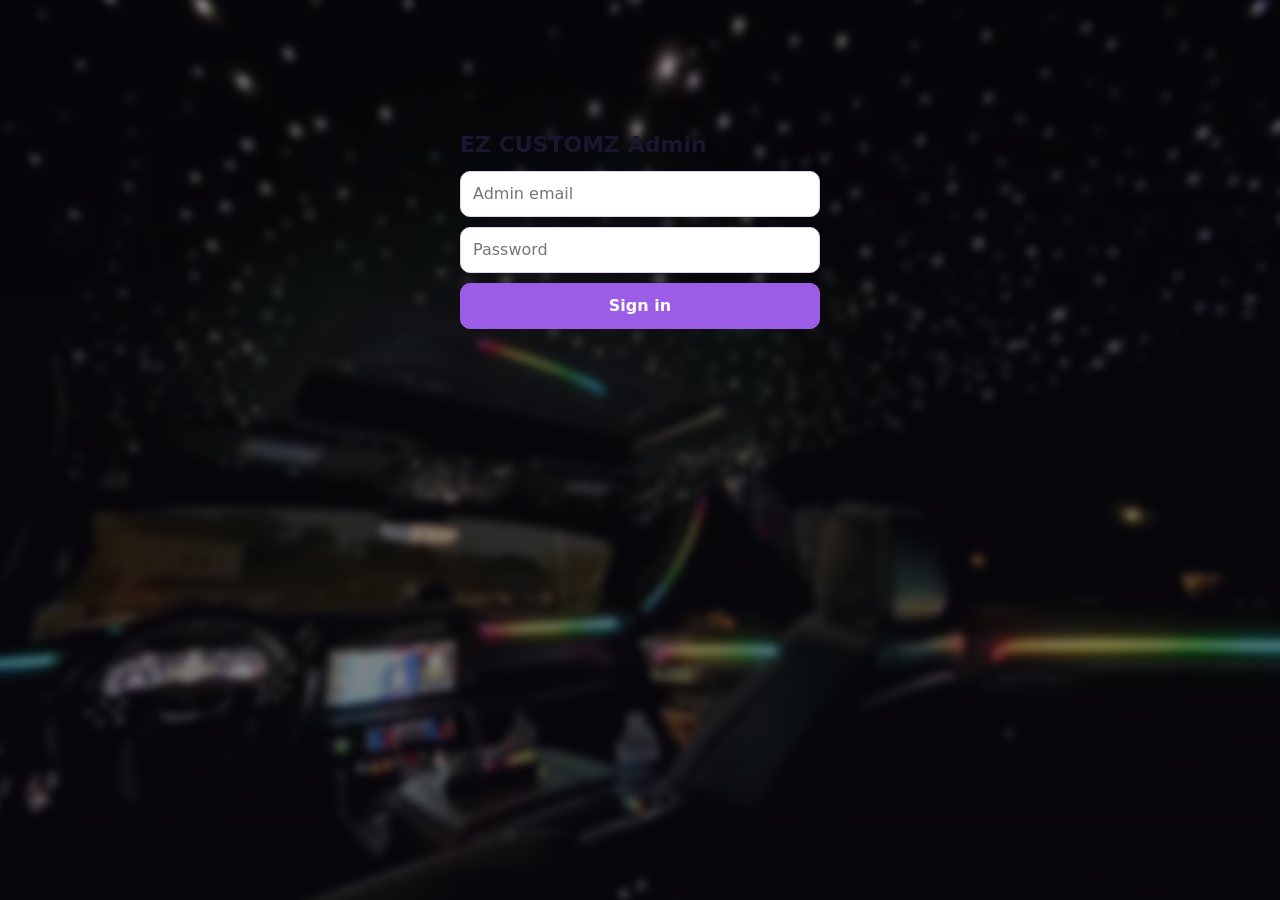
==== admin.html @ 72b99a23 "Admin Gallery: spot is First / Numeric order (stars, then vehicle A-Z) / Last Co-Authored-By: Claude" ====
<!doctype html>
<html lang="en">
<head>
<meta charset="utf-8">
<meta name="viewport" content="width=device-width,initial-scale=1">
<meta name="robots" content="noindex,nofollow">
<title>EZ CUSTOMZ Admin</title>
<link rel="icon" href="/favicon.ico" sizes="any">
<link rel="apple-touch-icon" href="/assets/icon-180.png">
<style>
:root{--bg:#0d0a14;--card:#171224;--line:#2d2540;--ink:#f1ecfa;--mute:#a79cc0;--vio:#9b5de5;--ok:#2e9e5b;--err:#ff8a8a}
@media(prefers-color-scheme:light){:root{--bg:#f6f3fb;--card:#fff;--line:#ddd3ee;--ink:#1c1530;--mute:#675c80;--err:#c62828}}
*{box-sizing:border-box}[hidden]{display:none!important}body::before{content:"";position:fixed;inset:-30px;z-index:-1;background:linear-gradient(rgba(13,10,20,.35),rgba(13,10,20,.55)),url(images/admin-bg.webp) center/cover;filter:blur(4px)}
body{margin:0;background:var(--bg);color:var(--ink);font:16px/1.5 system-ui,-apple-system,Segoe UI,Roboto,sans-serif}
main{max-width:860px;margin:0 auto;padding:20px 16px 60px}
h1{font-size:22px;margin:0}header{display:flex;align-items:center;justify-content:space-between;gap:12px;flex-wrap:wrap;margin-bottom:18px}
input,select,button{font:inherit;border-radius:10px;border:1px solid var(--line);background:var(--card);color:var(--ink);padding:10px 12px}
button{cursor:pointer;font-weight:600}button:disabled{opacity:.5;cursor:wait}
.login{max-width:360px;margin:12vh auto;display:grid;gap:10px}.login input{width:100%}
.primary{background:var(--vio);border-color:var(--vio);color:#fff}
.card{background:var(--card);border:1px solid var(--line);border-radius:14px;padding:16px;margin:0 0 14px}
.top{display:flex;justify-content:space-between;gap:10px;flex-wrap:wrap}
.when{font-weight:700;font-size:18px}.tag{font-size:12px;font-weight:700;text-transform:uppercase;letter-spacing:.05em;padding:3px 9px;border-radius:99px;border:1px solid var(--line);color:var(--mute)}
.tag.approved{color:var(--ok);border-color:var(--ok)}.tag.declined,.tag.cancelled{color:var(--err);border-color:var(--err)}
dl{display:grid;grid-template-columns:90px 1fr;gap:4px 12px;margin:12px 0}dt{color:var(--mute)}dd{margin:0;word-break:break-word}
pre{white-space:pre-wrap;background:var(--bg);border:1px solid var(--line);border-radius:10px;padding:12px;margin:0 0 12px;font:13px/1.5 ui-monospace,Menlo,monospace}
.acts{display:flex;gap:10px}.acts button{flex:1}.acc{background:var(--ok);border-color:var(--ok);color:#fff}.dec{color:var(--err);border-color:var(--err)}
.tabs{display:flex;gap:8px;flex-wrap:wrap;margin:0 0 14px}.tabs button{flex:1;min-width:120px}
.tabs button[aria-selected=true]{background:var(--vio);border-color:var(--vio);color:#fff}
.cnl{color:#e0a030;border-color:#e0a030}.note{color:var(--mute);font-size:14px;margin:0 0 12px}
.msg{color:var(--err);min-height:1.4em;margin:6px 0}.nt{display:grid;gap:4px;font-size:14px;color:var(--mute);margin:0 0 8px}.nt textarea{font:15px/1.4 inherit;font-family:inherit;margin:0;background:var(--card)}form:has(input[name=m]:not(:checked)) .nt{display:none}.msg.ok{color:var(--ok);font-weight:600}.chk{display:flex;gap:8px;align-items:center;margin:4px 0 8px;font-size:14px;color:var(--mute)}.box .chk input{width:auto}.empty{color:var(--mute);text-align:center;padding:40px 0}
.ch{display:flex;justify-content:space-between;align-items:center;margin-bottom:10px}.ch button{width:44px;padding:8px 0}
.og{display:grid;grid-template-columns:repeat(7,1fr);gap:4px}.og span{text-align:center;font-size:12px;color:var(--mute)}
.od{aspect-ratio:1;padding:0;position:relative;font-weight:600}.od:disabled{opacity:.3;cursor:default}
.od.off{background:var(--line);color:var(--mute);text-decoration:line-through}
.od.bk::after{content:'';position:absolute;bottom:5px;left:50%;width:6px;height:6px;margin-left:-3px;border-radius:50%;background:var(--ok)}
.rr{display:flex;gap:10px;flex-wrap:wrap;margin:10px 0}.rr label{flex:1;min-width:140px;display:grid;gap:4px;color:var(--mute);font-size:14px}
.full{width:100%;margin:0 0 10px}h2{font-size:18px;margin:22px 0 10px}
.tabs.sub button{min-width:90px;font-size:14px;padding:8px 10px}.tabs.sub button[aria-selected=true]{background:transparent;color:var(--vio);border-color:var(--vio)}
.stars{color:#ff9a2e;font-size:20px;letter-spacing:2px}.stars i{font-style:normal;color:var(--line)}
.rvc{white-space:pre-wrap;word-break:break-word;margin:10px 0 12px}
.orow{display:flex;gap:10px;flex-wrap:wrap;align-items:center}.orow .when{flex:1 1 100%;font-size:16px}.orow input{flex:1;min-width:160px}
.tag.awaiting{color:#e0a030;border-color:#e0a030}.tag.paid{color:var(--ok);border-color:var(--ok)}.tag.conflict,.tag.expired{color:var(--err);border-color:var(--err)}
.box{border:1px solid var(--line);border-radius:12px;padding:12px 14px;margin:0 0 12px}.box>b{display:block;margin-bottom:4px}
.box .rr label{min-width:120px}.box input,.box select{width:100%}.box button{margin-top:4px}
.money{display:grid;grid-template-columns:repeat(auto-fit,minmax(130px,1fr));gap:8px;margin:0 0 12px}.money div{background:var(--bg);border:1px solid var(--line);border-radius:10px;padding:8px 10px}
.money span{display:block;font-size:12px;color:var(--mute);text-transform:uppercase;letter-spacing:.04em}.money b{font-size:18px}
.lnk{display:flex;gap:8px;flex-wrap:wrap;margin:8px 0 0}.lnk input{flex:1 1 100%;font-size:13px}.lnk button,.lnk a{flex:1;min-width:90px;text-align:center}
.lnk a{font:inherit;font-weight:600;border-radius:10px;border:1px solid var(--line);background:var(--card);color:var(--ink);padding:10px 12px;text-decoration:none}
.alert{border:1px solid var(--err);color:var(--err);border-radius:10px;padding:10px 12px;margin:0 0 12px;font-weight:600}
.od.hl::after{content:'';position:absolute;bottom:5px;left:50%;width:6px;height:6px;margin-left:-3px;border-radius:50%;background:#e0a030}
textarea{font:14px/1.5 ui-monospace,Menlo,monospace;width:100%;border-radius:10px;border:1px solid var(--line);background:var(--bg);color:var(--ink);padding:10px 12px;margin:4px 0 10px}
details summary{cursor:pointer;color:var(--vio);font-weight:600;margin:4px 0 8px}.stat{display:flex;gap:10px;flex-wrap:wrap;margin:0 0 14px}.stat .card{flex:1;min-width:150px;margin:0}
a.sx{color:var(--vio)}input[type=file]{width:100%;padding:8px}.fl{display:grid;gap:4px;color:var(--mute);font-size:14px;margin:6px 0}
.gpv{display:block;max-width:100%;max-height:260px;border-radius:10px;margin:8px 0}progress{width:100%;accent-color:var(--vio)}
.gi{display:grid;grid-template-columns:90px 1fr;gap:12px}.gi>img{width:90px;height:112px;object-fit:cover;border-radius:10px;background:var(--bg)}.gi .rr{margin:6px 0}.gi .rr label{min-width:120px}.gi input,.gi select{width:100%}
#gp .rr label,#gv .rr label{min-width:220px}.gi .acts{flex-wrap:wrap}.gi .acts button{min-width:64px;padding:8px 10px}.gi.off>img{opacity:.4}.mono{font:12px ui-monospace,Menlo,monospace;word-break:break-all}
</style>
</head>
<body>
<main>
  <form class="login" id="login">
    <h1>EZ CUSTOMZ Admin</h1>
    <input id="em" type="email" placeholder="Admin email" autocomplete="username" required>
    <input id="pw" type="password" placeholder="Password" autocomplete="current-password" required>
    <button class="primary">Sign in</button>
    <div class="msg" id="lm" role="alert"></div>
  </form>
  <section id="app" hidden>
    <header>
      <h1>Bookings</h1>
      <div><button id="rf">Refresh</button> <button id="out">Sign out</button></div>
    </header>
    <div class="tabs" role="tablist">
      <button role="tab" data-t="pending" aria-selected="true">New requests</button>
      <button role="tab" data-t="await" aria-selected="false">Awaiting deposit</button>
      <button role="tab" data-t="approved" aria-selected="false">Confirmed</button>
      <button role="tab" data-t="closed" aria-selected="false">Declined / cancelled</button>
      <button role="tab" data-t="off" aria-selected="false">Days off</button>
      <button role="tab" data-t="rev" aria-selected="false" id="rvt">Reviews</button>
      <button role="tab" data-t="pay" aria-selected="false">Payments</button>
      <button role="tab" data-t="terms" aria-selected="false">Terms</button>
      <button role="tab" data-t="gal" aria-selected="false">Gallery</button>
    </div>
    <div class="msg" id="am" role="alert"></div>
    <div id="list"></div>
    <div id="rev" hidden>
      <p class="note">New reviews wait here until you approve them. Only approved reviews show on the public reviews page.</p>
      <div class="tabs sub" id="rvs"><button data-s="pending" aria-selected="true">Waiting</button><button data-s="approved" aria-selected="false">Live on site</button><button data-s="rejected" aria-selected="false">Hidden</button></div>
      <div id="rvl"></div>
    </div>
    <div id="pay" hidden>
      <p class="note">Every time a customer ticks the agreement box and goes to checkout, a record is saved here with the exact terms they accepted. Records stay even if a booking is deleted or the terms change. Refunds are done in the Stripe Dashboard and show up here automatically.</p>
      <div class="stat" id="pst"></div>
      <div id="pl"></div>
    </div>
    <div id="terms" hidden>
      <p class="note">Customers must read these and tick the box before they can pay. Published versions can't be edited (customers' records point to them), so changes are saved as a new version, then published. Formatting: a line starting with <b>## </b> is a heading, <b>- </b> is a bullet, leave a blank line between paragraphs.</p>
      <div id="tl"></div>
    </div>
    <div id="gal" hidden>
      <p class="note">Upload photos and videos to the website, pick where they show, and take them down. Changes show on the site right away.</p>
      <form class="card" id="gp"><b>Upload a photo</b>
        <div class="gn"></div>
        <label class="fl">Photo<input type="file" name="f" accept="image/*" required></label>
        <img class="gpv" id="gpi" alt="" hidden>
        <div class="gw"></div>
        <button class="primary full">Upload photo</button><progress max="1" value="0" hidden></progress><p class="msg" role="status"></p>
      </form>
      <form class="card" id="gv"><b>Upload a video</b>
        <div class="gn"></div>
        <label class="fl">Video<input type="file" name="f" accept="video/*" required></label>
        <video class="gpv" id="gvv" controls playsinline muted preload="metadata" hidden></video>
        <label class="fl">Picture of the vehicle (shows on the gallery card until someone taps play)<input type="file" name="t" accept="image/*"></label>
        <button type="button" class="full" id="gfr" hidden>Or use the frame showing in the video above</button>
        <img class="gpv" id="gti" alt="" hidden>
        <div class="gw"></div>
        <p class="note">The video gets converted to MP4 so every phone can play it. That plays it through once (silently), so keep this screen open until it says it's done.</p>
        <button class="primary full">Upload video</button><progress max="1" value="0" hidden></progress><p class="msg" role="status"></p>
      </form>
      <h2>On the website now</h2>
      <p class="note">The first card here is the first one on the site. Use the arrows to change the order.</p>
      <div id="gl"></div>
    </div>
    <div id="off" hidden>
      <p class="note">Tap a day to take it off. It greys out on the quote page so customers can't request it. Tap a greyed-out day to open it back up. Green dots are confirmed bookings, amber dots are days held for a customer who has a deposit link.</p>
      <div class="card">
        <div class="ch"><button type="button" id="op" aria-label="Previous month">&lsaquo;</button><b id="om" aria-live="polite"></b><button type="button" id="ox" aria-label="Next month">&rsaquo;</button></div>
        <div class="og" aria-hidden="true"><span>Su</span><span>Mo</span><span>Tu</span><span>We</span><span>Th</span><span>Fr</span><span>Sa</span></div>
        <div class="og" id="od"></div>
      </div>
      <form class="card" id="rg">
        <b>Block several days at once</b>
        <div class="rr"><label>From<input type="date" id="bf" required></label><label>To (optional)<input type="date" id="bt"></label></div>
        <input class="full" id="bn" maxlength="200" placeholder="Note, only you see this (e.g. Vacation)">
        <button class="primary">Block these days</button>
      </form>
      <h2>Booked and held days this month</h2>
      <div id="obk"></div>
      <h2>Upcoming days off</h2>
      <div id="ol"></div>
    </div>
  </section>
</main>
<script>
/* ===== PASTE YOUR SUPABASE VALUES HERE (Project Settings > API). The anon key is public by design. NEVER paste the service_role key. ===== */
const SUPABASE_URL='https://umvdxjnhzehcoujrishh.supabase.co';
const SUPABASE_ANON_KEY='sb_publishable_bs-39zXRYYVOHmCJeV7mvg_armUMvNH';
const FORMSUBMIT='https://formsubmit.co/ajax/hunteraucoin12@gmail.com'; // same inbox as the quote form (index.html FORMSPREE)
/* ============================================================================================================================== */
const $=id=>document.getElementById(id),esc=s=>String(s??'').replace(/[&<>"']/g,c=>({'&':'&amp;','<':'&lt;','>':'&gt;','"':'&quot;',"'":'&#39;'}[c]));
let token=sessionStorage.getItem('ezt')||'';
const ERR={has_deposit:'This booking has a paid deposit, so it can only go back to Confirmed.',not_closed:'This booking is not cancelled or declined. Refreshing.',slot_taken:'That day is already confirmed for someone else.',not_pending:'This booking was already handled. Refreshing.',not_approved:'That booking is no longer confirmed. Refreshing.',not_admin:'This account is not set up as an admin.',not_found:'Booking not found.',bad_range:'"To" date is before "From" date.',range_too_long:'Pick a range of a year or less.',
  slot_held:'That day is held for another customer who has a deposit link. Release their hold first (Awaiting deposit tab).',day_blocked:'That day is marked as a day off. Remove it in Days off first.',
  bad_estimate:'Enter an estimated total between $1 and $100,000.',bad_deposit:'The deposit must be at least $1 and no more than the estimated total.',bad_hold:'Pick how long to hold the day.',invalid_date:'Pick a date after today.',
  terms_locked:'Published terms can\'t be changed. Start a new version instead.',bad_version:'Version name: letters, numbers, dots or dashes only, like v2.',invalid_input:'The terms or checkbox text is too short or too long.'};
const SETUP='Deposits aren\'t set up yet. Run supabase/deposits.sql in the Supabase SQL Editor.',NOSETUP=/could not find the function|pay_status|does not exist/i;
async function api(path,opt={}){
  const r=await fetch(SUPABASE_URL+path,{...opt,headers:{apikey:SUPABASE_ANON_KEY,...(token?{Authorization:'Bearer '+token}:{}),'Content-Type':'application/json',...(opt.headers||{})}});
  const j=await r.json().catch(()=>null);
  if(r.status===401||(j&&j.code==='PGRST303')){signOut();throw new Error('Session expired. Please sign in again.')}
  if(!r.ok){const m=(j&&(j.message||j.msg||j.error_description))||'Request failed';throw new Error(ERR[m]||m)}
  return j;
}
function show(on){$('login').hidden=on;$('app').hidden=!on}
function signOut(){token='';sessionStorage.removeItem('ezt');show(false)}
$('login').onsubmit=async e=>{e.preventDefault();$('lm').textContent='';
  try{const j=await api('/auth/v1/token?grant_type=password',{method:'POST',body:JSON.stringify({email:$('em').value.trim(),password:$('pw').value})});
    token=j.access_token;sessionStorage.setItem('ezt',token);$('pw').value='';show(true);go()}
  catch(x){$('lm').textContent=/invalid/i.test(x.message)?'Wrong email or password.':x.message}};
let tab='pending';
const Q={pending:'status=eq.pending&pay_status=eq.none',await:'status=eq.pending&pay_status=neq.none',approved:'status=eq.approved',closed:'status=in.(declined,cancelled)'};
const VIEW={gal:['gal',()=>loadGal()],off:['off',()=>loadOff()],rev:['rev',()=>loadRev()],pay:['pay',()=>loadPay()],terms:['terms',()=>loadTerms()]};
function setTab(t){tab=t;document.querySelectorAll('.tabs:not(.sub) button').forEach(x=>x.setAttribute('aria-selected',x.dataset.t===t))}
document.querySelector('.tabs').onclick=e=>{const b=e.target.closest('button[data-t]');if(!b)return;setTab(b.dataset.t);go()};
function go(){const [v,f]=VIEW[tab]||['list',load];['list','off','rev','pay','terms','gal'].forEach(x=>$(x).hidden=x!==v);f();revCount()}
$('out').onclick=signOut;$('rf').onclick=go;
const fmtD=s=>new Date(s+'T12:00:00').toLocaleDateString('en-US',{weekday:'long',month:'long',day:'numeric',year:'numeric'});
const fmtT=s=>new Date(s).toLocaleString('en-US',{month:'short',day:'numeric',year:'numeric',hour:'numeric',minute:'2-digit',timeZone:'America/Chicago'});
const usd=c=>c==null?'—':'$'+(c/100).toLocaleString('en-US',{minimumFractionDigits:2,maximumFractionDigits:2});
const cents=v=>{const n=parseFloat(String(v??'').replace(/[$,\s]/g,''));return isFinite(n)?Math.round(n*100):null},dol=c=>c==null?'':String(c/100);
const veh=b=>((b.selections||'').match(/^Vehicle: (.*)$/m)||[])[1]||'',fromSel=(b,re)=>cents(((b.selections||'').match(re)||[])[1]);
const held=b=>b.status==='pending'&&b.pay_status==='awaiting'&&b.hold_until&&new Date(b.hold_until)>new Date();
const stripeUrl=(pi,live)=>`https://dashboard.stripe.com/${live?'':'test/'}payments/${encodeURIComponent(pi)}`;
const tagOf=b=>b.pay_status==='conflict'?['conflict','paid, needs attention']:b.status==='approved'?(b.deposit_paid_cents!=null?['paid','confirmed, deposit paid']:['approved','confirmed']):b.status==='pending'&&b.pay_status==='awaiting'?(held(b)?['awaiting','awaiting deposit']:['expired','link expired']):[b.status,b.status];
function money(b){if(b.estimate_cents==null)return'';const p=b.deposit_paid_cents,rem=b.estimate_cents-(p||0)+(b.refunded_cents||0);
  const m=[['Estimated total',usd(b.estimate_cents)],p!=null?['Deposit paid',usd(p)]:['Deposit requested',usd(b.deposit_cents)],['Remaining balance',b.balance_paid_at?'Paid in full':usd(rem)]];
  if(b.status==='pending'&&b.pay_status==='awaiting')m.push([held(b)?'Day held until':'Hold expired',fmtT(b.hold_until)]);
  if(b.refunded_cents)m.push(['Refunded',usd(b.refunded_cents)]);
  return `<div class="money">${m.map(([k,v])=>`<div><span>${k}</span><b>${esc(v)}</b></div>`).join('')}</div>`+(b.payment_intent_id?`<p class="note">Stripe payment <a class="sx mono" href="${stripeUrl(b.payment_intent_id,b.stripe_livemode)}" target="_blank" rel="noopener">${esc(b.payment_intent_id)}</a>${b.stripe_livemode===false?' (test mode)':''}${b.deposit_paid_at?', paid '+esc(fmtT(b.deposit_paid_at)):''}</p>`:'')}
const linkForm=(b,est,dep,lbl)=>`<form class="box" data-f="link" data-id="${b.id}"><b>${lbl}</b>
  <div class="rr"><label>Estimated total ($)<input name="e" inputmode="decimal" required value="${esc(dol(est))}"></label><label>Deposit ($)<input name="d" inputmode="decimal" required value="${esc(dol(dep))}"></label>
  <label>Hold the day for<select name="h"><option value="24">24 hours</option><option value="48" selected>48 hours</option><option value="72">3 days</option><option value="168">7 days</option></select></label></div>
  <label class="chk"><input type="checkbox" name="m"${b.pay_status==='awaiting'?'':' checked'}> ${b.pay_status==='awaiting'?'Email the customer again (their link stays the same)':'Email the link to '+esc(b.email)}</label>
  <label class="nt">Note to the customer (optional, goes in the email)<textarea name="n" rows="3" maxlength="1500" placeholder="e.g. Thanks for choosing us! Please arrive by 9 AM and bring your spare key."></textarea></label>
  <button class="primary full">${b.pay_status==='awaiting'?'Update amounts and restart the hold':'Approve and create deposit link'}</button></form>`;
// Emails the customer their pay link through the site's FormSubmit inbox: the customer gets the autoresponse, the owner gets a copy as a record.
// Prefers the send-deposit-link Edge Function (Resend, from your own address); falls back to FormSubmit until Resend is set up.
async function mailLink(b){
  try{const r=await fetch(SUPABASE_URL+'/functions/v1/send-deposit-link',{method:'POST',headers:{'Content-Type':'application/json',apikey:SUPABASE_ANON_KEY,Authorization:'Bearer '+token},body:JSON.stringify({booking_id:b.id,note:b.note||''})});
    const j=await r.json().catch(()=>({}));if(r.ok&&j.ok)return true;
    if(['send_failed','not_found','not_admin'].includes(j.error))return 'Email service said: '+(j.message||j.error)}catch(_){} // real failure; anything else = not set up yet
  return mailFS(b)}
async function mailFS(b){const l=location.origin+'/pay.html?t='+b.pay_token,v=veh(b);
  const t=[`Hi ${b.name.split(' ')[0]},`,'',`Good news: your EZ CUSTOMZ quote is approved!`,'',...(b.note?['A note from EZ CUSTOMZ:',b.note,'']:[]),...(v?[`Vehicle: ${v}`]:[]),`Service: ${b.service}`,`Appointment date: ${fmtD(b.slot_date)}`,
    `Estimated total: ${usd(b.estimate_cents)}`,`Deposit to lock in your date: ${usd(b.deposit_cents)} (comes out of your total)`,'',
    `Pay your deposit securely here (you'll review our Deposit & Payment Terms first):`,l,'',
    `We're holding your date until ${fmtT(b.hold_until)} Central. After that it may be offered to someone else.`,'','Questions? Call or text 225.615.4554.','EZ CUSTOMZ, Baton Rouge, Louisiana'].join('\n');
  try{const r=await fetch(FORMSUBMIT,{method:'POST',headers:{'Content-Type':'application/json',Accept:'application/json'},
      body:JSON.stringify({_subject:`Deposit link sent: ${b.name}, ${fmtD(b.slot_date)}`,_template:'table',_captcha:'false',name:b.name,email:b.email,
        Deposit:usd(b.deposit_cents),'Estimated total':usd(b.estimate_cents),'Pay link':l,'Held until':fmtT(b.hold_until)+' Central',_autoresponse:t})});
    const j=await r.json().catch(()=>({}));if(r.ok&&String(j.success)!=='false')return true;
    console.error('FormSubmit',r.status,j);return 'FormSubmit said: '+(j.message||'HTTP '+r.status)}catch(x){console.error('FormSubmit',x);return 'Could not reach FormSubmit ('+x.message+')'}}
function share(b){const l=location.origin+'/pay.html?t='+b.pay_token,ph=(b.phone||'').replace(/[^\d+]/g,'');
  const t=`Hi ${b.name.split(' ')[0]}, your EZ CUSTOMZ quote is approved! Estimated total ${usd(b.estimate_cents)}. To lock in ${fmtD(b.slot_date)}, please review our deposit terms and pay your ${usd(b.deposit_cents)} deposit here: ${l} . We're holding the date until ${fmtT(b.hold_until)} Central.`;
  return `<div class="box"><b>Customer's deposit link</b><div class="lnk"><input readonly value="${esc(l)}" aria-label="Deposit link"><button type="button" data-x="copy" data-v="${esc(l)}">Copy link</button>
  <a href="sms:${esc(ph)}?&body=${esc(encodeURIComponent(t))}">Text it</a><a href="mailto:${esc(b.email)}?subject=${esc(encodeURIComponent('Your EZ CUSTOMZ quote is approved'))}&body=${esc(encodeURIComponent(t))}">Email it</a><a href="${esc(l)}" target="_blank" rel="noopener">Preview</a></div></div>`}
const move=b=>`<form class="box" data-f="move" data-id="${b.id}"><b>Reschedule</b><div class="rr"><label>New date<input type="date" name="d" required min="${isoD(new Date(Date.now()+864e5))}"></label></div><button class="full">Move to this date</button>
  <p class="note" style="margin:6px 0 0">${b.status==='approved'?'The old date goes to Days off, so it stays blocked until you remove it there.':'Confirms the booking on the new date.'}</p></form>`;
function actions(b){const A=(a,c,t)=>`<button class="${c}" data-a="${a}" data-id="${b.id}">${t}</button>`;
  if(b.pay_status==='conflict')return move(b)+`<div class="acts">${A('decline_booking','dec','Decline')}</div>`;
  if(b.status==='pending'&&b.pay_status==='awaiting')return share(b)+linkForm(b,b.estimate_cents,b.deposit_cents,'Change amounts or extend the hold')+`<div class="acts">${A('admin_release_hold','cnl','Release hold')}${A('decline_booking','dec','Decline')}</div>`;
  if(b.status==='pending')return linkForm(b,fromSel(b,/Estimate: \$([\d,.]+)/),fromSel(b,/Deposit to schedule: \$([\d,.]+)/),'Approve the quote and request a deposit')+`<div class="acts">${A('approve_booking','acc','Confirm without deposit')}${A('decline_booking','dec','Decline')}</div>`;
  if(b.status==='approved')return `<form class="box" data-f="est" data-id="${b.id}"><b>Final price</b><div class="rr"><label>Adjusted total ($), only after the customer approves<input name="e" inputmode="decimal" required value="${esc(dol(b.estimate_cents))}"></label></div>
    <div class="acts"><button>Update total</button><button type="button" data-x="bal" data-id="${b.id}" data-v="${b.balance_paid_at?0:1}">${b.balance_paid_at?'Undo paid in full':'Mark balance paid'}</button></div></form>`+move(b)+`<div class="acts">${A('cancel_booking','cnl','Cancel booking')}${A('delete_booking','dec','Delete')}</div>`;
  return `<form class="box" data-f="restore" data-id="${b.id}"><b>Restore this booking</b><p class="note" style="margin:0 0 6px">Cancelled or declined by mistake? Put it back.</p>
    <div class="rr"><label>Move it to<select name="to"><option value="approved">Confirmed${b.deposit_paid_cents!=null?' (deposit stays on file)':''}</option>${b.deposit_paid_cents==null?'<option value="pending">New requests (review again)</option>':''}</select></label>
    <label>Date<input type="date" name="d" required value="${esc(b.slot_date)}"></label></div><button class="full">Restore booking</button></form>
    <div class="acts">${A('delete_booking','dec','Delete')}</div>`}
let RB={};
async function load(){
  $('am').textContent='';$('am').className='msg';
  try{const rows=await api(`/rest/v1/bookings?${Q[tab]}&order=${tab==='pending'?'created_at.desc':'slot_date.asc,created_at.asc'}`);RB={};rows.forEach(b=>RB[b.id]=b); // new requests: newest first
    $('list').innerHTML=rows.length?rows.map(b=>{const [tc,tt]=tagOf(b),v=veh(b);return `
    <article class="card">
      <div class="top"><div class="when">${esc(fmtD(b.slot_date))}</div><span class="tag ${tc}">${esc(tt)}</span></div>
      <dl><dt>Submitted</dt><dd>${esc(fmtT(b.created_at))} Central</dd><dt>Name</dt><dd>${esc(b.name)}</dd><dt>Phone</dt><dd><a href="tel:${esc(b.phone)}" style="color:inherit">${esc(b.phone)}</a></dd>
      <dt>Email</dt><dd><a href="mailto:${esc(b.email)}" style="color:inherit">${esc(b.email)}</a></dd>${v?`<dt>Vehicle</dt><dd>${esc(v)}</dd>`:''}<dt>Service</dt><dd>${esc(b.service)}</dd></dl>
      ${b.pay_status==='conflict'?`<div class="alert">Deposit paid, but the booking could not be confirmed: ${esc(b.pay_note||'')} Reschedule it below, or refund it in the Stripe Dashboard and decline.</div>`:''}
      ${money(b)}
      ${b.status==='pending'&&b.pay_status==='none'?`<pre>${esc(b.selections)}</pre>`:`<details><summary>Quote request details</summary><pre>${esc(b.selections)}</pre></details>`}
      ${actions(b)}
    </article>`}).join(''):`<div class="empty">${{pending:'No new requests.',await:'Nobody is waiting to pay a deposit.',approved:'No confirmed bookings.',closed:'Nothing here.'}[tab]}</div>`}
  catch(x){$('list').innerHTML='';$('am').textContent=NOSETUP.test(x.message)?SETUP:x.message}
}
async function act(b,fn,args,next){b.disabled=true;let err='';try{await rpc(fn,args)}catch(x){err=x.message}
  if(!err&&next){setTab(next);go()}else await load();if(err)$('am').textContent=err}
$('list').onclick=async e=>{const x=e.target.closest('button[data-x]');
  if(x){if(x.dataset.x==='copy'){try{await navigator.clipboard.writeText(x.dataset.v);x.textContent='Copied'}catch(_){x.parentNode.querySelector('input').select()}return}
    return act(x,'admin_set_balance_paid',{p_id:x.dataset.id,p_paid:x.dataset.v==='1'})}
  const b=e.target.closest('button[data-a]');if(!b)return;
  const ask={approve_booking:'Confirm this booking without an online deposit? The whole day will be blocked on the public calendar.',
    cancel_booking:'Cancel this confirmed booking? The record is kept. The day stays blocked (it moves to Days off) until you remove it there. Deposits are not refunded automatically. If a refund is owed, do it in the Stripe Dashboard.',
    delete_booking:'Permanently delete this booking? This cannot be undone. If it was confirmed, the day opens up again on the public calendar. Payment and agreement records stay in the Payments tab.',
    admin_release_hold:'Stop waiting for this deposit? The day is released and the customer\'s link stops working.'}[b.dataset.a];
  if(ask&&!confirm(ask))return;
  act(b,b.dataset.a,{p_id:b.dataset.id})};
$('list').onsubmit=e=>{e.preventDefault();const f=e.target,F=f.elements,id=f.dataset.id,btn=f.querySelector('button');$('am').textContent='';
  if(f.dataset.f==='link'){const est=cents(F.e.value),dep=cents(F.d.value);
    if(!(est>=100&&est<=1e7))return $('am').textContent=ERR.bad_estimate;
    if(!(dep>=100&&dep<=est))return $('am').textContent=ERR.bad_deposit;
    return (async()=>{btn.disabled=true;let r,err='',note='';
      try{r=await rpc('admin_send_deposit_link',{p_id:id,p_estimate_cents:est,p_deposit_cents:dep,p_hold_hours:+F.h.value})}catch(x){err=x.message}
      if(err){btn.disabled=false;$('am').textContent=err;return}
      if(F.m.checked){const b={...RB[id],estimate_cents:est,deposit_cents:dep,pay_token:r.pay_token,hold_until:r.hold_until,note:F.n.value.trim()};btn.textContent='Emailing the customer…';
        const m=await mailLink(b);note=m===true?`Deposit link emailed to ${b.email}.`:`Saved, but the email didn't go through (${m}). Use Copy link, Text it or Email it below.`}
      setTab('await');$('list').hidden=false;await load();
      if(note){$('am').textContent=note;$('am').className=/^Deposit link emailed/.test(note)?'msg ok':'msg'}})()}
  if(f.dataset.f==='est'){const est=cents(F.e.value);if(!(est>=100&&est<=1e7))return $('am').textContent=ERR.bad_estimate;return act(btn,'admin_set_estimate',{p_id:id,p_estimate_cents:est})}
  if(f.dataset.f==='restore'){const to=F.to.value;
    if(!confirm(`Restore this booking to ${to==='approved'?'Confirmed':'New requests'} on ${fmtD(F.d.value)}?`+(to==='approved'?' The whole day will be blocked on the public calendar.':'')))return;
    return act(btn,'admin_restore_booking',{p_id:id,p_to:to,p_date:F.d.value},to==='approved'?'approved':'pending')}
  if(f.dataset.f==='move'){if(!confirm('Move this booking to '+fmtD(F.d.value)+'?'))return;return act(btn,'admin_reschedule',{p_id:id,p_date:F.d.value},'approved')}};

/* payments: proof of agreement + payment history */
async function loadPay(){
  $('am').textContent='';
  try{const rows=await rpc('admin_list_agreements'),paid=rows.filter(a=>a.paid_cents!=null);
    $('pst').innerHTML=[['Deposits collected',usd(paid.reduce((s,a)=>s+a.paid_cents,0))],['Refunded',usd(paid.reduce((s,a)=>s+a.refunded_cents,0))],['Paid deposits',paid.length],['Checkouts started',rows.length]]
      .map(([k,v])=>`<div class="card"><span class="note">${k}</span><div class="when">${v}</div></div>`).join('');
    $('pl').innerHTML=rows.length?rows.map(a=>`
    <article class="card">
      <div class="top"><div class="when">${esc(a.name)}</div><span class="tag ${{paid:'paid',refunded:'declined',partially_refunded:'awaiting',expired:'expired'}[a.status]||''}">${esc(a.status.replace('_',' '))}</span></div>
      <dl><dt>Email</dt><dd>${esc(a.email)}</dd><dt>Date</dt><dd>${a.slot_date?esc(fmtD(a.slot_date)):''}</dd>${a.vehicle?`<dt>Vehicle</dt><dd>${esc(a.vehicle)}</dd>`:''}<dt>Service</dt><dd>${esc(a.service)}</dd>
      <dt>Deposit</dt><dd>${usd(a.deposit_cents)}</dd><dt>Estimate</dt><dd>${usd(a.estimate_cents)} at acceptance</dd>
      <dt>Accepted</dt><dd>${esc(fmtT(a.accepted_at))} Central, terms ${esc(a.terms_version)}</dd>
      ${a.paid_cents!=null?`<dt>Paid</dt><dd>${usd(a.paid_cents)}, ${esc(fmtT(a.paid_at))}${a.livemode===false?' (test mode)':''}</dd>`:''}
      ${a.refunded_cents?`<dt>Refunded</dt><dd>${usd(a.refunded_cents)}</dd>`:''}
      ${a.payment_intent_id?`<dt>Stripe</dt><dd><a class="sx mono" href="${stripeUrl(a.payment_intent_id,a.livemode)}" target="_blank" rel="noopener">${esc(a.payment_intent_id)}</a></dd>`:''}
      ${a.checkout_session_id?`<dt>Checkout</dt><dd class="mono">${esc(a.checkout_session_id)}</dd>`:''}<dt>Record</dt><dd class="mono">${esc(a.id)}</dd></dl>
      <details><summary>Exact terms accepted</summary><pre>${esc(a.terms_text)}\n\n[x] ${esc(a.checkbox_text)}</pre>${a.user_agent?`<p class="note mono">Device: ${esc(a.user_agent)}</p>`:''}</details>
    </article>`).join(''):`<div class="empty">No deposit agreements yet.</div>`}
  catch(x){$('pl').innerHTML='';$('am').textContent=NOSETUP.test(x.message)?SETUP:x.message}
}

/* terms */
async function loadTerms(){
  $('am').textContent='';
  try{const rows=await rpc('admin_list_terms'),live=rows.find(t=>t.status==='active'),base=live||rows[0];
    const view=t=>`<article class="card"><div class="top"><div class="when">Version ${esc(t.version)}</div><span class="tag ${t.status==='active'?'approved':''}">${t.status==='active'?'live':'retired'}</span></div>
      <p class="note">${t.published_at?'Published '+esc(fmtT(t.published_at))+' Central':''}</p><details${t.status==='active'?' open':''}><summary>Text</summary><pre>${esc(t.body)}</pre><pre>[ ] ${esc(t.checkbox)}</pre></details></article>`;
    const draft=t=>`<form class="card" data-v="${esc(t.version)}"><div class="top"><div class="when">Version ${esc(t.version)}</div><span class="tag awaiting">draft</span></div>
      <label class="note">Terms text<textarea name="b" rows="18" maxlength="20000">${esc(t.body)}</textarea></label>
      <label class="note">Checkbox wording<textarea name="c" rows="3" maxlength="1000">${esc(t.checkbox)}</textarea></label>
      <div class="acts"><button>Save draft</button><button class="acc" type="button" data-pub="${esc(t.version)}">Publish this version</button></div></form>`;
    const nv=`<form class="card" data-v=""><b>Start a new version</b><p class="note">Copies the current text into a new draft. Customers keep seeing the live version until you publish.</p>
      <input name="v" required maxlength="40" placeholder="New version name, e.g. v2" class="full"><textarea name="b" hidden>${esc(base?.body||'')}</textarea><textarea name="c" hidden>${esc(base?.checkbox||'')}</textarea><button class="primary full">Create draft</button></form>`;
    $('tl').innerHTML=(live?'':'<div class="alert">No terms are live yet, so customers can\'t pay deposits. Have your lawyer review the draft below, then publish it.</div>')
      +rows.filter(t=>t.status==='draft').map(draft).join('')+(live?view(live):'')+nv+rows.filter(t=>t.status==='retired').map(view).join('')}
  catch(x){$('tl').innerHTML='';$('am').textContent=NOSETUP.test(x.message)?SETUP:x.message}
}
async function tdo(b,calls){b.disabled=true;let err='';try{for(const [fn,a] of calls)await rpc(fn,a)}catch(x){err=x.message}await loadTerms();if(err)$('am').textContent=err}
const tsave=f=>['admin_save_terms',{p_version:f.dataset.v||f.elements.v.value.trim(),p_body:f.elements.b.value,p_checkbox:f.elements.c.value}];
$('tl').onsubmit=e=>{e.preventDefault();tdo(e.target.querySelector('button'),[tsave(e.target)])};
$('tl').onclick=e=>{const b=e.target.closest('[data-pub]');if(!b)return;
  if(!confirm('Publish version '+b.dataset.pub+'? From now on customers must accept exactly this text before paying. It can\'t be edited after publishing.'))return;
  tdo(b,[tsave(b.closest('form')),['admin_publish_terms',{p_version:b.dataset.pub}]])};

/* days off */
const isoD=d=>d.getFullYear()+'-'+String(d.getMonth()+1).padStart(2,'0')+'-'+String(d.getDate()).padStart(2,'0');
let offRows=[],apprDays=new Set(),heldDays=new Set(),dayRows=[],ovy=new Date().getFullYear(),ovm=new Date().getMonth(),busy=false;
const rpc=(n,b={})=>api('/rest/v1/rpc/'+n,{method:'POST',body:JSON.stringify(b)});
async function loadOff(){
  $('am').textContent='';
  try{const [o,b]=await Promise.all([rpc('admin_list_blocked_days'),api('/rest/v1/bookings?or=(status.eq.approved,and(status.eq.pending,pay_status.eq.awaiting))&select=id,slot_date,name,service,selections,status,pay_status,hold_until,deposit_cents,deposit_paid_cents,refunded_cents&order=slot_date.asc')]);
    offRows=o||[];dayRows=b.filter(x=>x.status==='approved'||held(x));apprDays=new Set(b.filter(x=>x.status==='approved').map(x=>x.slot_date));heldDays=new Set(b.filter(held).map(x=>x.slot_date))}
  catch(x){$('am').textContent=/could not find the function/i.test(x.message)?'Days off isn\'t set up yet. Run supabase/days_off.sql in the Supabase SQL Editor.':x.message}
  drawOff();
}
function drawOff(){
  const s=new Set(offRows.map(r=>r.day)),today=isoD(new Date()),now=new Date();
  $('om').textContent=new Date(ovy,ovm,1).toLocaleDateString('en-US',{month:'long',year:'numeric'});
  let h='<span></span>'.repeat(new Date(ovy,ovm,1).getDay());
  for(let d=1,n=new Date(ovy,ovm+1,0).getDate();d<=n;d++){const k=isoD(new Date(ovy,ovm,d)),off=s.has(k),bk=apprDays.has(k),hl=!bk&&heldDays.has(k);
    h+=`<button type="button" class="od${off?' off':''}${bk?' bk':''}${hl?' hl':''}" data-k="${k}" ${k<today?'disabled':''} aria-pressed="${off}" aria-label="${esc(fmtD(k))}${off?', day off':''}${bk?', confirmed booking':''}${hl?', held for a deposit':''}">${d}</button>`}
  $('od').innerHTML=h;
  const mk=isoD(new Date(ovy,ovm,1)).slice(0,7),mr=dayRows.filter(r=>r.slot_date.startsWith(mk));
  $('obk').innerHTML=mr.length?mr.map(r=>{const [tc,tt]=tagOf(r),v=veh(r);return `<div class="card"><div class="top"><div class="when">${esc(fmtD(r.slot_date))}</div><span class="tag ${tc}">${esc(tt)}</span></div>
    <dl><dt>Customer</dt><dd>${esc(r.name)}</dd>${v?`<dt>Vehicle</dt><dd>${esc(v)}</dd>`:''}<dt>Service</dt><dd>${esc(r.service)}</dd><dt>Deposit</dt><dd>${r.deposit_paid_cents!=null?usd(r.deposit_paid_cents)+' paid'+(r.refunded_cents?', '+usd(r.refunded_cents)+' refunded':''):r.status==='approved'?'none (confirmed manually)':usd(r.deposit_cents)+' requested, held until '+esc(fmtT(r.hold_until))}</dd></dl></div>`}).join(''):`<div class="empty">No bookings this month.</div>`;
  $('op').disabled=ovy===now.getFullYear()&&ovm===now.getMonth();
  const up=offRows.filter(r=>r.day>=today);
  $('ol').innerHTML=up.length?up.map(r=>`
    <div class="card orow"><div class="when">${esc(fmtD(r.day))}${apprDays.has(r.day)?' <span class="tag approved">has booking</span>':''}</div>
      <input data-n="${r.day}" maxlength="200" value="${esc(r.note)}" placeholder="Note (optional)">
      <button data-s="${r.day}">Save note</button><button class="dec" data-u="${r.day}">Remove</button></div>`).join('')
    :`<div class="empty">No days off scheduled.</div>`;
}
async function offDo(fn,b){if(busy)return;busy=true;$('am').textContent='';let err='';
  try{await rpc(fn,b)}catch(x){err=x.message}
  busy=false;await loadOff();if(err)$('am').textContent=err}
$('op').onclick=()=>{if(--ovm<0){ovm=11;ovy--}drawOff()};
$('ox').onclick=()=>{if(++ovm>11){ovm=0;ovy++}drawOff()};
$('od').onclick=e=>{const b=e.target.closest('.od');if(!b||b.disabled)return;const k=b.dataset.k;
  if(b.classList.contains('off'))return offDo('unblock_day',{p_day:k});
  if(apprDays.has(k)&&!confirm('There is a confirmed booking on this day. Take it off anyway? The booking stays; cancel it from "Review confirmed" if needed.'))return;
  offDo('block_days',{p_from:k,p_to:k,p_note:''})};
$('rg').onsubmit=async e=>{e.preventDefault();const f=$('bf').value,t=$('bt').value||f;
  if(t<f){$('am').textContent='"To" date is before "From" date.';return}
  await offDo('block_days',{p_from:f,p_to:t,p_note:$('bn').value.trim()});
  if(!$('am').textContent){$('bf').value=$('bt').value=$('bn').value='';ovy=+f.slice(0,4);ovm=+f.slice(5,7)-1;drawOff()}};
$('ol').onclick=e=>{const b=e.target.closest('button');if(!b)return;
  if(b.dataset.u)return offDo('unblock_day',{p_day:b.dataset.u});
  if(b.dataset.s){const k=b.dataset.s;offDo('block_days',{p_from:k,p_to:k,p_note:document.querySelector(`input[data-n="${k}"]`).value.trim()})}};

/* reviews */
let rvS='pending';
const REV_MISSING=/could not find the function/i,REV_SETUP='Reviews aren\'t set up yet. Run supabase/reviews.sql in the Supabase SQL Editor.';
const stars=n=>`<span class="stars" aria-label="${n} out of 5 stars">${'★'.repeat(n)}<i>${'★'.repeat(5-n)}</i></span>`;
async function revCount(){try{const n=(await rpc('admin_list_reviews',{p_status:'pending'})).length;$('rvt').textContent='Reviews'+(n?' ('+n+')':'')}catch(_){}}
async function loadRev(){
  $('am').textContent='';
  try{const rows=await rpc('admin_list_reviews',{p_status:rvS});
    $('rvl').innerHTML=rows.length?rows.map(r=>`
    <article class="card">
      <div class="top">${stars(r.rating)}<span class="tag ${r.status==='approved'?'approved':r.status==='rejected'?'declined':''}">${{pending:'waiting',approved:'live',rejected:'hidden'}[r.status]}</span></div>
      <p class="rvc">${esc(r.comment)}</p>
      <dl><dt>Name</dt><dd>${esc(r.name)}</dd>${r.vehicle?`<dt>Vehicle</dt><dd>${esc(r.vehicle)}</dd>`:''}<dt>Posted</dt><dd>${esc(new Date(r.created_at).toLocaleString('en-US',{month:'short',day:'numeric',year:'numeric',hour:'numeric',minute:'2-digit'}))}</dd></dl>
      <div class="acts">${r.status!=='approved'?`<button class="acc" data-r="approved" data-id="${r.id}">Approve</button>`:''}${r.status!=='rejected'?`<button class="cnl" data-r="rejected" data-id="${r.id}">Hide</button>`:''}<button class="dec" data-r="del" data-id="${r.id}">Delete</button></div>
    </article>`).join(''):`<div class="empty">${{pending:'No reviews waiting.',approved:'No reviews live yet.',rejected:'No hidden reviews.'}[rvS]}</div>`}
  catch(x){$('rvl').innerHTML='';$('am').textContent=REV_MISSING.test(x.message)?REV_SETUP:x.message}
}
$('rvs').onclick=e=>{const b=e.target.closest('button[data-s]');if(!b)return;rvS=b.dataset.s;
  $('rvs').querySelectorAll('button').forEach(x=>x.setAttribute('aria-selected',x===b));loadRev()};
$('rvl').onclick=async e=>{const b=e.target.closest('button[data-r]');if(!b)return;
  const del=b.dataset.r==='del';
  if(del&&!confirm('Permanently delete this review? This cannot be undone.'))return;
  b.disabled=true;let err='';
  try{del?await rpc('delete_review',{p_id:b.dataset.id}):await rpc('set_review_status',{p_id:b.dataset.id,p_status:b.dataset.r})}catch(x){err=x.message}
  await loadRev();revCount();if(err)$('am').textContent=err};
/* gallery: files go to Storage bucket "gallery", cards to gallery_items (supabase/gallery.sql) */
const GSETUP='The gallery isn\'t set up yet. Run supabase/gallery.sql in the Supabase SQL Editor.',GPUB=SUPABASE_URL+'/storage/v1/object/public/gallery/',MAXB=50*1048576;
const PLACE={home:'Homepage ribbon + gallery page',gallery:'Gallery page only',hidden:'Taken down (not on the site)'};
const plSel=(v,all)=>`<select name="p">${Object.entries(PLACE).filter(([k])=>all||k!=='hidden').map(([k,t])=>`<option value="${k}"${k===v?' selected':''}>${t}</option>`).join('')}</select>`;
document.querySelectorAll('#gal .gn').forEach(x=>x.innerHTML='<div class="rr"><label>Name, the big text on the card<input name="l" required maxlength="60" placeholder="e.g. 850 Stars"></label><label>Small line under it (optional)<input name="n" maxlength="80" placeholder="e.g. Chevy Malibu"></label></div>');
document.querySelectorAll('#gal .gw').forEach(x=>x.innerHTML=`<div class="rr"><label>Where should it show?${plSel('home')}</label><label>Spot<select name="o"><option value="first">First (start of the line)</option><option value="num">Numeric order (by number of stars)</option><option value="last">Last (end of the line)</option></select></label></div>`);
// "Numeric order": star count from the name (else the small line), low to high; ties A-Z by vehicle name. Cards with no number count as last.
const nOf=g=>{const m=(String(g.label).match(/\d[\d,]*/)||String(g.note||'').match(/\d[\d,]*/)||[])[0];return m?+m.replace(/,/g,''):Infinity};
const vOf=g=>String(/\d/.test(g.label)?g.note||'':g.label).toLowerCase(),gCmp=(a,b)=>nOf(a)-nOf(b)||vOf(a).localeCompare(vOf(b));
const slug=s=>s.toLowerCase().replace(/[^a-z0-9]+/g,'-').replace(/^-|-$/g,'').slice(0,40)||'item';
// resize + recompress in the browser (webp, or jpg where the browser can't make webp)
function toPic(src,w,h,max){const k=Math.min(1,max/Math.max(w,h)),c=document.createElement('canvas');c.width=Math.round(w*k);c.height=Math.round(h*k);c.getContext('2d').drawImage(src,0,0,c.width,c.height);
  return new Promise(r=>c.toBlob(b=>b&&b.type==='image/webp'?r(b):c.toBlob(r,'image/jpeg',.85),'image/webp',.8))}
async function shrink(f,max){let bm;try{bm=await createImageBitmap(f)}catch(_){throw new Error('Couldn\'t read that picture. Try a JPG or PNG.')}return toPic(bm,bm.width,bm.height,max)}
// Re-encodes any video (iPhone .mov, HEVC, huge files) to H.264 .mp4, max 1280px, by playing it into a canvas + MediaRecorder.
// Called inside the tap: Safari only lets the video play (sound routed silently into the recorder) from a user gesture.
const MP4=['video/mp4;codecs=avc1.640028,mp4a.40.2','video/mp4;codecs=avc1,mp4a.40.2','video/mp4'].find(t=>window.MediaRecorder&&MediaRecorder.isTypeSupported(t));
function toMp4(f,pg){const v=document.createElement('video'),u=URL.createObjectURL(f),ac=new(window.AudioContext||window.webkitAudioContext)(),dst=ac.createMediaStreamDestination();
  v.playsInline=true;v.preload='auto';v.src=u;ac.createMediaElementSource(v).connect(dst);ac.resume();
  return new Promise((res,rej)=>{const fail=m=>{v.pause();ac.close();URL.revokeObjectURL(u);rej(new Error(m))},cant='This browser can\'t open that video. Try uploading it from your phone instead.';
    v.onerror=()=>fail(cant);
    v.play().then(()=>{v.pause();v.currentTime=0;const d=v.duration,k=Math.min(1,1280/Math.max(v.videoWidth,v.videoHeight)),c=document.createElement('canvas'),x=c.getContext('2d');
      if(!v.videoWidth||!isFinite(d))return fail(cant);
      const bps=Math.min(5e6,44e6*8/d);if(bps<8e5)return fail('That video is too long for the website (about 7 minutes max). Trim it and try again.');
      c.width=Math.round(v.videoWidth*k/2)*2;c.height=Math.round(v.videoHeight*k/2)*2;x.drawImage(v,0,0,c.width,c.height);
      const rec=new MediaRecorder(new MediaStream([...c.captureStream(30).getVideoTracks(),...dst.stream.getAudioTracks()]),{mimeType:MP4,videoBitsPerSecond:bps,audioBitsPerSecond:128e3}),ch=[];
      rec.ondataavailable=e=>e.data.size&&ch.push(e.data);
      rec.onstop=()=>{ac.close();URL.revokeObjectURL(u);res(fixDur(new Blob(ch,{type:'video/mp4'}),d))};
      const draw=()=>{x.drawImage(v,0,0,c.width,c.height);pg(v.currentTime/d);if(!v.ended)v.requestVideoFrameCallback?v.requestVideoFrameCallback(draw):requestAnimationFrame(draw)};
      v.onended=()=>setTimeout(()=>rec.stop(),300);
      rec.start(1000);v.play().then(draw,()=>{rec.onstop=null;rec.stop();fail('The video stopped playing. Try again.')})},()=>fail(cant))})}
// Chrome records a fragmented mp4 with duration 0 (players show the wrong length until the end): stamp the real length into mvhd/tkhd/mdhd
async function fixDur(blob,sec){const b=new Uint8Array(await blob.arrayBuffer()),dv=new DataView(b.buffer);let mts=1000;
  const walk=(o,e)=>{while(o+8<=e){let sz=dv.getUint32(o);const t=String.fromCharCode(...b.subarray(o+4,o+8)),v1=b[o+8]===1;
    if(sz===1)sz=Number(dv.getBigUint64(o+8));if(sz<8)return;
    if(t==='moov'||t==='trak'||t==='mdia')walk(o+8,o+sz);
    else if(t==='mvhd'||t==='mdhd'||t==='tkhd'){const ts=t==='tkhd'?mts:dv.getUint32(o+(v1?28:20)),at=o+(t==='tkhd'?(v1?36:28):(v1?32:24)),n=Math.round(sec*ts);
      if(t==='mvhd')mts=ts;v1?dv.setBigUint64(at,BigInt(n)):dv.setUint32(at,n)}
    if(t==='moov')return;o+=sz}};
  try{walk(0,b.length)}catch(_){return blob}return new Blob([b],{type:blob.type})}
async function put(name,blob){if(blob.size>MAXB)throw new Error('That file is over 50 MB even after shrinking. Use a shorter video.');
  const r=await fetch(SUPABASE_URL+'/storage/v1/object/gallery/'+name,{method:'POST',headers:{apikey:SUPABASE_ANON_KEY,Authorization:'Bearer '+token,'Content-Type':blob.type,'cache-control':'max-age=31536000','x-upsert':'false'},body:blob});
  const j=await r.json().catch(()=>null);
  if(!r.ok){const m=(j&&(j.message||j.error))||'Upload failed (HTTP '+r.status+')';if(/jwt|exp/i.test(m)){signOut();throw new Error('Session expired. Please sign in again.')}throw new Error(/bucket not found/i.test(m)?GSETUP:m)}
  return name}
const ext=b=>b.type==='image/webp'?'.webp':b.type==='image/jpeg'?'.jpg':'.mp4';
// shared upload runner: work(say,send) uploads the files and returns the card's urls; uploaded files are erased again if anything fails
async function gUp(fm,work){const F=fm.elements,btn=fm.querySelector('button.primary'),m=fm.querySelector('.msg'),say=t=>{m.className='msg ok';m.textContent=t},up=[],base=slug(F.l.value+' '+F.n.value)+'-'+Date.now().toString(36);
  btn.disabled=true;onbeforeunload=e=>{e.preventDefault();return ''};
  try{const c=await work(say,async(sfx,b)=>{say('Uploading…');up.push(await put(base+sfx+ext(b),b));return GPUB+up[up.length-1]});
    const o=F.o.value,spot=o==='first'?1:o==='last'?GR.length+1:GR.findIndex(g=>gCmp(g,{label:F.l.value,note:F.n.value})>0)+1||GR.length+1,last=spot>GR.length;
    const id=await rpc('admin_add_gallery_item',{p_label:F.l.value.trim(),p_note:F.n.value.trim(),p_img:c.img||null,p_thumb:c.thumb,p_video:c.video||null,p_place:F.p.value,p_paths:up,p_first:!last});
    if(!last&&spot>1){say('Putting it in spot '+spot+'…');for(let i=1;i<spot;i++)await rpc('admin_move_gallery_item',{p_id:id,p_dir:1})} // added first, then stepped down
    const where=F.p.value==='home'?'homepage and gallery page':'gallery page';
    fm.reset();fm.querySelectorAll('.gpv,#gfr').forEach(x=>{x.hidden=true;x.removeAttribute('src')});gThumb=null;await loadGal();say('Done! It\'s on the '+where+' now.')}
  catch(x){m.className='msg';m.textContent=/could not find the function/i.test(x.message)?GSETUP:x.message;if(up.length)api('/storage/v1/object/gallery',{method:'DELETE',body:JSON.stringify({prefixes:up})}).catch(()=>{})}
  btn.disabled=false;onbeforeunload=null;fm.querySelector('progress').hidden=true}
const prevImg=(el,f)=>{el.src=URL.createObjectURL(f);el.hidden=false};
$('gp').f.onchange=e=>{const f=e.target.files[0];f?prevImg($('gpi'),f):$('gpi').hidden=true};
$('gp').onsubmit=e=>{e.preventDefault();const f=e.target.f.files[0];
  gUp(e.target,async(say,send)=>{say('Shrinking the photo…');const big=await shrink(f,2000),sm=await shrink(f,900);return{img:await send('',big),thumb:await send('-thumb',sm)}})};
let gThumb=null;
$('gv').f.onchange=e=>{const f=e.target.files[0],v=$('gvv');if(!f){v.hidden=$('gfr').hidden=true;return}prevImg(v,f);$('gfr').hidden=false};
$('gv').t.onchange=e=>{gThumb=e.target.files[0]||null;gThumb?prevImg($('gti'),gThumb):$('gti').hidden=true};
$('gfr').onclick=async()=>{const v=$('gvv'),m=$('gv').querySelector('.msg');m.textContent='';
  if(!v.videoWidth){m.className='msg';m.textContent='This browser can\'t show that video, so pick a picture instead.';return}
  gThumb=await toPic(v,v.videoWidth,v.videoHeight,1600);prevImg($('gti'),gThumb);$('gv').t.value=''};
$('gv').onsubmit=e=>{e.preventDefault();const fm=e.target,f=fm.f.files[0],m=fm.querySelector('.msg'),pr=fm.querySelector('progress');
  if(!gThumb){m.className='msg';m.textContent='Add a picture of the vehicle for the card (or use a frame from the video).';return}
  if(!MP4&&!(f.type==='video/mp4'&&f.size<=MAXB)){m.className='msg';m.textContent='This browser can\'t convert videos. Use Chrome or Safari, or upload an .mp4 under 50 MB.';return}
  $('gvv').pause();
  let conv=null;if(MP4)try{conv=toMp4(f,p=>{pr.hidden=false;pr.value=p;m.className='msg ok';m.textContent='Converting to MP4… '+Math.round(p*100)+'%'})}catch(x){conv=Promise.reject(x)}
  if(conv)conv.catch(()=>{}); // handled when awaited below
  gUp(fm,async(say,send)=>{say(conv?'Converting to MP4…':'Getting ready…');const v=conv?await conv:f;pr.hidden=true;
    const thumb=await send('-thumb',await shrink(gThumb,900));return{thumb,video:await send('',v)}})};
let GR=[];
async function loadGal(){
  $('am').textContent='';
  try{GR=await rpc('admin_list_gallery');
    $('gl').innerHTML=GR.length?GR.map((g,i)=>`<form class="card gi${g.place==='hidden'?' off':''}" data-id="${g.id}"><img src="${esc(g.thumb||g.img)}" alt="" loading="lazy">
      <div><div class="top"><b>${esc(g.label)}${g.note?' · '+esc(g.note):''}</b><span class="tag ${g.place==='hidden'?'declined':g.place==='home'?'approved':''}">${g.video?'video':'photo'}, ${{home:'home + gallery',gallery:'gallery only',hidden:'taken down'}[g.place]}</span></div>
      <div class="rr"><label>Name<input name="l" required maxlength="60" value="${esc(g.label)}"></label><label>Small line<input name="n" maxlength="80" value="${esc(g.note||'')}"></label><label>Shows on${plSel(g.place,1)}</label></div>
      <div class="acts"><button type="button" data-g="up"${i?'':' disabled'} aria-label="Move earlier">&uarr;</button><button type="button" data-g="dn"${i<GR.length-1?'':' disabled'} aria-label="Move later">&darr;</button><button>Save</button>
      ${g.place==='hidden'?'':'<button type="button" class="cnl" data-g="hide">Take down</button>'}<button type="button" class="dec" data-g="del">Delete</button></div></div></form>`).join(''):`<div class="empty">Nothing in the gallery yet.</div>`}
  catch(x){$('gl').innerHTML='';$('am').textContent=/could not find the function/i.test(x.message)?GSETUP:x.message}
}
async function gDo(b,fn,a){b.disabled=true;let err='';try{await fn(a)}catch(x){err=x.message}await loadGal();if(err)$('am').textContent=err}
const gSet=(f,place)=>({p_id:f.dataset.id,p_label:f.elements.l.value.trim(),p_note:f.elements.n.value.trim(),p_place:place||f.elements.p.value});
$('gl').onsubmit=e=>{e.preventDefault();gDo(e.target.querySelector('button:not([type])'),a=>rpc('admin_update_gallery_item',a),gSet(e.target))};
$('gl').onclick=e=>{const b=e.target.closest('button[data-g]');if(!b)return;const f=b.closest('form'),id=f.dataset.id,g=b.dataset.g;
  if(g==='up'||g==='dn')return gDo(b,a=>rpc('admin_move_gallery_item',a),{p_id:id,p_dir:g==='up'?-1:1});
  if(g==='hide'){if(!confirm('Take this down from the website? It stays here so you can put it back later (change "Shows on" and Save).'))return;
    return gDo(b,a=>rpc('admin_update_gallery_item',a),gSet(f,'hidden'))}
  if(g==='del'){if(!confirm('Delete this for good? It comes off the website and its uploaded files are erased. This can\'t be undone.'))return;
    gDo(b,async a=>{const p=await rpc('admin_delete_gallery_item',a);if(p&&p.length)await api('/storage/v1/object/gallery',{method:'DELETE',body:JSON.stringify({prefixes:p})})},{p_id:id})}};
if(token){show(true);go()}
</script>
</body>
</html>
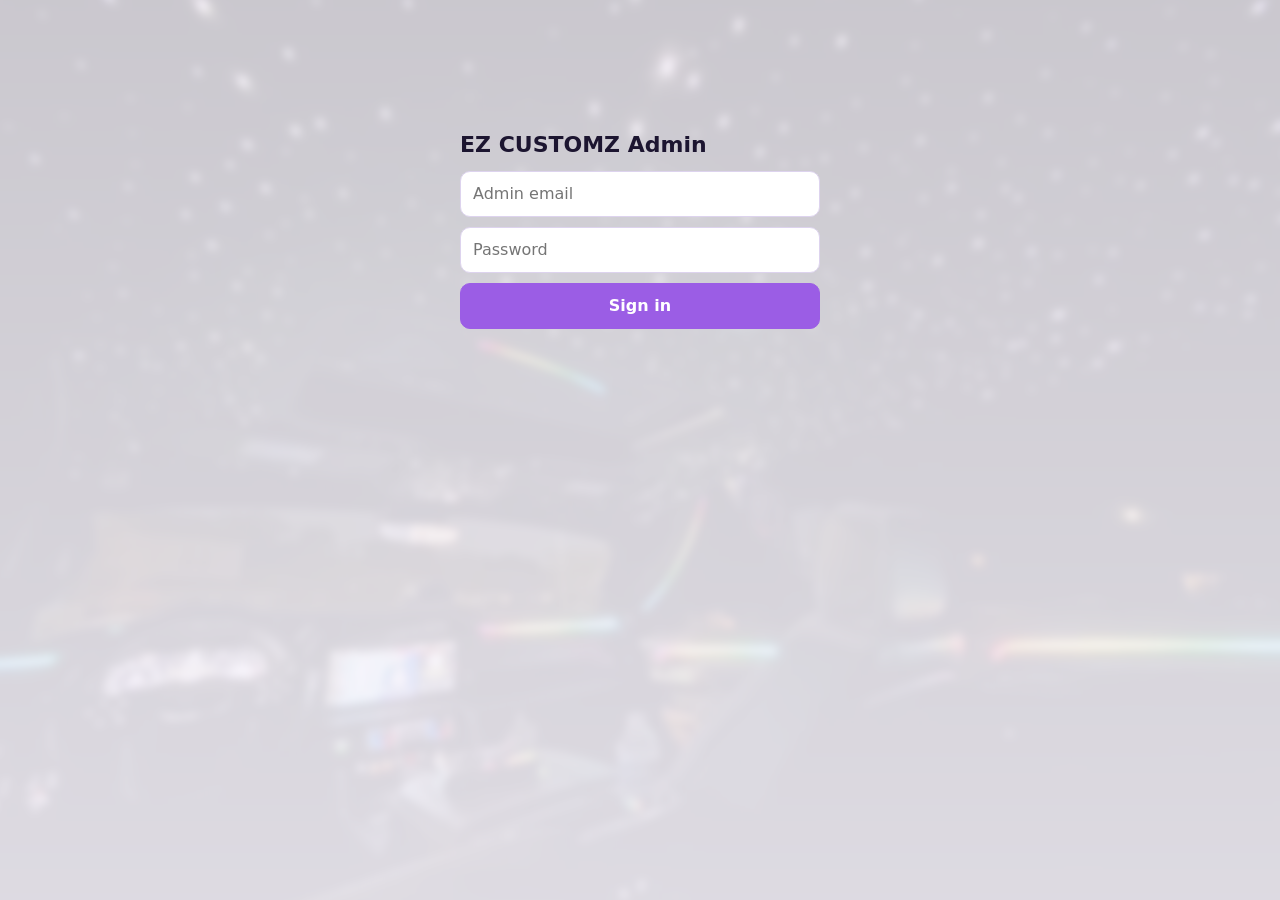
==== commit 93cc3cfd: "Admin light mode: wash the photo background so headings and notes are readable Text outside the card" ====
--- a/admin.html
+++ b/admin.html
@@ -11,6 +11,7 @@
 :root{--bg:#0d0a14;--card:#171224;--line:#2d2540;--ink:#f1ecfa;--mute:#a79cc0;--vio:#9b5de5;--ok:#2e9e5b;--err:#ff8a8a}
 @media(prefers-color-scheme:light){:root{--bg:#f6f3fb;--card:#fff;--line:#ddd3ee;--ink:#1c1530;--mute:#675c80;--err:#c62828}}
 *{box-sizing:border-box}[hidden]{display:none!important}body::before{content:"";position:fixed;inset:-30px;z-index:-1;background:linear-gradient(rgba(13,10,20,.35),rgba(13,10,20,.55)),url(images/admin-bg.webp) center/cover;filter:blur(4px)}
+@media(prefers-color-scheme:light){body::before{background:linear-gradient(rgba(246,243,251,.82),rgba(246,243,251,.9)),url(images/admin-bg.webp) center/cover}} /* light wash: dark text off the cards stays readable */
 body{margin:0;background:var(--bg);color:var(--ink);font:16px/1.5 system-ui,-apple-system,Segoe UI,Roboto,sans-serif}
 main{max-width:860px;margin:0 auto;padding:20px 16px 60px}
 h1{font-size:22px;margin:0}header{display:flex;align-items:center;justify-content:space-between;gap:12px;flex-wrap:wrap;margin-bottom:18px}
@@ -54,6 +55,10 @@
 a.sx{color:var(--vio)}input[type=file]{width:100%;padding:8px}.fl{display:grid;gap:4px;color:var(--mute);font-size:14px;margin:6px 0}
 .gpv{display:block;max-width:100%;max-height:260px;border-radius:10px;margin:8px 0}progress{width:100%;accent-color:var(--vio)}
 .gi{display:grid;grid-template-columns:90px 1fr;gap:12px}.gi>img{width:90px;height:112px;object-fit:cover;border-radius:10px;background:var(--bg)}.gi .rr{margin:6px 0}.gi .rr label{min-width:120px}.gi input,.gi select{width:100%}
+.mrow{display:flex;align-items:center;gap:12px;font-size:17px;cursor:pointer}.mrow input,.mj input{width:22px;height:22px;margin:0;accent-color:var(--vio);flex:none}
+.mn{flex:1;font-weight:600;word-break:break-word}.mq{font-size:20px}.mi details{margin:8px 0 0 34px}.mi summary{font-size:14px;margin:0}.mi.done .mn{color:var(--mute);text-decoration:line-through}
+.mj{display:flex;align-items:center;gap:10px;padding:8px 0;border-top:1px solid var(--line);font-size:14px}.mj label{flex:1;display:flex;gap:10px;align-items:center;cursor:pointer}.mj button{padding:6px 10px;font-size:13px}
+#ma .rr label.mqty{flex:0 1 100px;min-width:90px}#ma input,#ma select{width:100%}
 #gp .rr label,#gv .rr label{min-width:220px}.gi .acts{flex-wrap:wrap}.gi .acts button{min-width:64px;padding:8px 10px}.gi.off>img{opacity:.4}.mono{font:12px ui-monospace,Menlo,monospace;word-break:break-all}
 </style>
 </head>
@@ -75,6 +80,7 @@
       <button role="tab" data-t="pending" aria-selected="true">New requests</button>
       <button role="tab" data-t="await" aria-selected="false">Awaiting deposit</button>
       <button role="tab" data-t="approved" aria-selected="false">Confirmed</button>
+      <button role="tab" data-t="mat" aria-selected="false" id="mtt">Materials</button>
       <button role="tab" data-t="closed" aria-selected="false">Declined / cancelled</button>
       <button role="tab" data-t="off" aria-selected="false">Days off</button>
       <button role="tab" data-t="rev" aria-selected="false" id="rvt">Reviews</button>
@@ -88,6 +94,14 @@
       <p class="note">New reviews wait here until you approve them. Only approved reviews show on the public reviews page.</p>
       <div class="tabs sub" id="rvs"><button data-s="pending" aria-selected="true">Waiting</button><button data-s="approved" aria-selected="false">Live on site</button><button data-s="rejected" aria-selected="false">Hidden</button></div>
       <div id="rvl"></div>
+    </div>
+    <div id="mat" hidden>
+      <p class="note">Everything you need to buy for confirmed jobs. A job's parts show up here as soon as its deposit is paid. Tick an item once you've ordered it. Tap "For 2 jobs" to see who it's for, or to tick off just one of them.</p>
+      <div id="mtl"></div>
+      <form class="card" id="ma"><b>Add something to the list</b>
+        <div class="rr"><label>Item<input name="i" required maxlength="120" list="mtn" placeholder="e.g. 1000 twinkle starlight kit"></label><label class="mqty">How many<input name="q" type="number" min="1" max="99" value="1" required></label><label>For<select name="b"></select></label></div>
+        <datalist id="mtn"></datalist>
+        <button class="primary full">Add to list</button></form>
     </div>
     <div id="pay" hidden>
       <p class="note">Every time a customer ticks the agreement box and goes to checkout, a record is saved here with the exact terms they accepted. Records stay even if a booking is deleted or the terms change. Refunds are done in the Stripe Dashboard and show up here automatically.</p>
@@ -153,6 +167,7 @@
 const ERR={has_deposit:'This booking has a paid deposit, so it can only go back to Confirmed.',not_closed:'This booking is not cancelled or declined. Refreshing.',slot_taken:'That day is already confirmed for someone else.',not_pending:'This booking was already handled. Refreshing.',not_approved:'That booking is no longer confirmed. Refreshing.',not_admin:'This account is not set up as an admin.',not_found:'Booking not found.',bad_range:'"To" date is before "From" date.',range_too_long:'Pick a range of a year or less.',
   slot_held:'That day is held for another customer who has a deposit link. Release their hold first (Awaiting deposit tab).',day_blocked:'That day is marked as a day off. Remove it in Days off first.',
   bad_estimate:'Enter an estimated total between $1 and $100,000.',bad_deposit:'The deposit must be at least $1 and no more than the estimated total.',bad_hold:'Pick how long to hold the day.',invalid_date:'Pick a date after today.',
+  bad_item:'Type what the item is.',bad_qty:'"How many" has to be 1 to 99.',
   terms_locked:'Published terms can\'t be changed. Start a new version instead.',bad_version:'Version name: letters, numbers, dots or dashes only, like v2.',invalid_input:'The terms or checkbox text is too short or too long.'};
 const SETUP='Deposits aren\'t set up yet. Run supabase/deposits.sql in the Supabase SQL Editor.',NOSETUP=/could not find the function|pay_status|does not exist/i;
 async function api(path,opt={}){
@@ -170,10 +185,10 @@
   catch(x){$('lm').textContent=/invalid/i.test(x.message)?'Wrong email or password.':x.message}};
 let tab='pending';
 const Q={pending:'status=eq.pending&pay_status=eq.none',await:'status=eq.pending&pay_status=neq.none',approved:'status=eq.approved',closed:'status=in.(declined,cancelled)'};
-const VIEW={gal:['gal',()=>loadGal()],off:['off',()=>loadOff()],rev:['rev',()=>loadRev()],pay:['pay',()=>loadPay()],terms:['terms',()=>loadTerms()]};
+const VIEW={mat:['mat',()=>loadMat()],gal:['gal',()=>loadGal()],off:['off',()=>loadOff()],rev:['rev',()=>loadRev()],pay:['pay',()=>loadPay()],terms:['terms',()=>loadTerms()]};
 function setTab(t){tab=t;document.querySelectorAll('.tabs:not(.sub) button').forEach(x=>x.setAttribute('aria-selected',x.dataset.t===t))}
 document.querySelector('.tabs').onclick=e=>{const b=e.target.closest('button[data-t]');if(!b)return;setTab(b.dataset.t);go()};
-function go(){const [v,f]=VIEW[tab]||['list',load];['list','off','rev','pay','terms','gal'].forEach(x=>$(x).hidden=x!==v);f();revCount()}
+function go(){const [v,f]=VIEW[tab]||['list',load];['list','off','rev','pay','terms','gal','mat'].forEach(x=>$(x).hidden=x!==v);f();revCount();if(tab!=='mat')matCount()}
 $('out').onclick=signOut;$('rf').onclick=go;
 const fmtD=s=>new Date(s+'T12:00:00').toLocaleDateString('en-US',{weekday:'long',month:'long',day:'numeric',year:'numeric'});
 const fmtT=s=>new Date(s).toLocaleString('en-US',{month:'short',day:'numeric',year:'numeric',hour:'numeric',minute:'2-digit',timeZone:'America/Chicago'});
@@ -387,15 +402,51 @@
   b.disabled=true;let err='';
   try{del?await rpc('delete_review',{p_id:b.dataset.id}):await rpc('set_review_status',{p_id:b.dataset.id,p_status:b.dataset.r})}catch(x){err=x.message}
   await loadRev();revCount();if(err)$('am').textContent=err};
+
+/* materials: one row per item per job (supabase/materials.sql), shown grouped by item; ticking marks the rows ordered */
+const MSETUP='Materials isn\'t set up yet. Run supabase/materials.sql in the Supabase SQL Editor.';
+const fmtS=s=>new Date(s+'T12:00:00').toLocaleDateString('en-US',{weekday:'short',month:'short',day:'numeric'});
+const mJob=m=>m.booking_id?[fmtS(m.slot_date),m.name,m.vehicle].filter(Boolean).join(', '):'General stock (not for one job)';
+function mGroups(rows){const g=new Map();
+  rows.forEach(m=>{const k=m.item.trim().toLowerCase();if(!g.has(k))g.set(k,{item:m.item.trim(),rows:[]});g.get(k).rows.push(m)});
+  return [...g.values()].sort((a,b)=>a.item.localeCompare(b.item,'en',{numeric:true,sensitivity:'base'}))} // 450 kit before 1000 kit
+function mCard(g,done){const ids=g.rows.map(m=>m.id).join(','),n=g.rows.reduce((s,m)=>s+m.qty,0),jobs=g.rows.length;
+  const last=done&&g.rows.map(m=>m.ordered_at).sort().pop();
+  return `<div class="card mi${done?' done':''}"><label class="mrow"><input type="checkbox" data-ids="${ids}"${done?' checked':''} aria-label="${esc(g.item)}, ${n}"><span class="mn">${esc(g.item)}</span><b class="mq">x${n}</b></label>
+    <details data-k="${done?1:0}${esc(g.item.toLowerCase())}"><summary>${jobs===1?'For 1 job':'For '+jobs+' jobs'}${last?', ordered '+esc(new Date(last).toLocaleDateString('en-US',{month:'short',day:'numeric'})):''}</summary>
+    ${g.rows.map(m=>`<div class="mj"><label><input type="checkbox" data-ids="${m.id}"${done?' checked':''}>${m.qty>1?'x'+m.qty+' ':''}${esc(mJob(m))}${m.auto?'':' (added by you)'}</label><button type="button" class="dec" data-del="${m.id}">Remove</button></div>`).join('')}</details></div>`}
+async function matCount(){try{const n=mGroups((await rpc('admin_list_materials')).filter(m=>!m.ordered_at)).length;$('mtt').textContent='Materials'+(n?' ('+n+')':'')}catch(_){}}
+async function loadMat(){
+  $('am').textContent='';
+  try{const [rows,jobs]=await Promise.all([rpc('admin_list_materials'),api(`/rest/v1/bookings?status=eq.approved&slot_date=gte.${isoD(new Date())}&select=id,slot_date,name,selections&order=slot_date.asc`)]);
+    const todo=mGroups(rows.filter(m=>!m.ordered_at)),got=mGroups(rows.filter(m=>m.ordered_at)),open=new Set([...$('mtl').querySelectorAll('details[open]')].map(d=>d.dataset.k));
+    $('mtt').textContent='Materials'+(todo.length?' ('+todo.length+')':'');
+    $('mtl').innerHTML=`<h2>To order</h2>${todo.length?todo.map(g=>mCard(g,false)).join(''):'<div class="empty">Nothing to order right now.</div>'}`
+      +(got.length?`<h2>Ordered</h2><p class="note">Untick if it still needs ordering. Ordered parts drop off this list after the job's date.</p>${got.map(g=>mCard(g,true)).join('')}`:'');
+    $('mtl').querySelectorAll('details').forEach(d=>d.open=open.has(d.dataset.k));
+    $('mtn').innerHTML=[...new Set(rows.map(m=>m.item.trim()))].map(i=>`<option value="${esc(i)}">`).join('');
+    const sel=$('ma').elements.b,keep=sel.value;
+    sel.innerHTML='<option value="">General stock (not for one job)</option>'+jobs.map(b=>`<option value="${b.id}">${esc([fmtS(b.slot_date),b.name,veh(b)].filter(Boolean).join(', '))}</option>`).join('');sel.value=keep}
+  catch(x){$('mtl').innerHTML='';$('am').textContent=REV_MISSING.test(x.message)?MSETUP:x.message}
+}
+async function matDo(el,fn,args){el.disabled=true;let err='';try{await rpc(fn,args)}catch(x){err=x.message}await loadMat();if(err)$('am').textContent=err}
+$('mtl').onchange=e=>{const c=e.target.closest('input[data-ids]');if(c)matDo(c,'admin_set_materials_ordered',{p_ids:c.dataset.ids.split(','),p_ordered:c.checked})};
+$('mtl').onclick=e=>{const b=e.target.closest('button[data-del]');if(!b)return;
+  if(!confirm('Remove this from the materials list?'))return;matDo(b,'admin_delete_material',{p_id:b.dataset.del})};
+$('ma').onsubmit=async e=>{e.preventDefault();const F=e.target.elements,btn=e.target.querySelector('button');
+  await matDo(btn,'admin_add_material',{p_item:F.i.value.trim(),p_qty:+F.q.value,p_booking:F.b.value||null});
+  btn.disabled=false;if(!$('am').textContent){F.i.value='';F.q.value=1}};
 /* gallery: files go to Storage bucket "gallery", cards to gallery_items (supabase/gallery.sql) */
 const GSETUP='The gallery isn\'t set up yet. Run supabase/gallery.sql in the Supabase SQL Editor.',GPUB=SUPABASE_URL+'/storage/v1/object/public/gallery/',MAXB=50*1048576;
 const PLACE={home:'Homepage ribbon + gallery page',gallery:'Gallery page only',hidden:'Taken down (not on the site)'};
 const plSel=(v,all)=>`<select name="p">${Object.entries(PLACE).filter(([k])=>all||k!=='hidden').map(([k,t])=>`<option value="${k}"${k===v?' selected':''}>${t}</option>`).join('')}</select>`;
 document.querySelectorAll('#gal .gn').forEach(x=>x.innerHTML='<div class="rr"><label>Name, the big text on the card<input name="l" required maxlength="60" placeholder="e.g. 850 Stars"></label><label>Small line under it (optional)<input name="n" maxlength="80" placeholder="e.g. Chevy Malibu"></label></div>');
 document.querySelectorAll('#gal .gw').forEach(x=>x.innerHTML=`<div class="rr"><label>Where should it show?${plSel('home')}</label><label>Spot<select name="o"><option value="first">First (start of the line)</option><option value="num">Numeric order (by number of stars)</option><option value="last">Last (end of the line)</option></select></label></div>`);
-// "Numeric order": star count from the name (else the small line), low to high; ties A-Z by vehicle name. Cards with no number count as last.
+// "Numeric order": star count from the name (else the small line), low to high. Same count: plain names with no brand/model
+// (Truck, Sedan, SUV...) first, then vehicles A-Z. Cards with no number count as last.
 const nOf=g=>{const m=(String(g.label).match(/\d[\d,]*/)||String(g.note||'').match(/\d[\d,]*/)||[])[0];return m?+m.replace(/,/g,''):Infinity};
-const vOf=g=>String(/\d/.test(g.label)?g.note||'':g.label).toLowerCase(),gCmp=(a,b)=>nOf(a)-nOf(b)||vOf(a).localeCompare(vOf(b));
+const vOf=g=>String(/\d/.test(g.label)?g.note||'':g.label).toLowerCase(),gGen=g=>/^(truck|sedan|suv|coupe|van|minivan|car|hatchback|convertible|wagon|crossover|pickup)?s?$/.test(vOf(g).trim()),
+  gCmp=(a,b)=>nOf(a)-nOf(b)||gGen(b)-gGen(a)||vOf(a).localeCompare(vOf(b));
 const slug=s=>s.toLowerCase().replace(/[^a-z0-9]+/g,'-').replace(/^-|-$/g,'').slice(0,40)||'item';
 // resize + recompress in the browser (webp, or jpg where the browser can't make webp)
 function toPic(src,w,h,max){const k=Math.min(1,max/Math.max(w,h)),c=document.createElement('canvas');c.width=Math.round(w*k);c.height=Math.round(h*k);c.getContext('2d').drawImage(src,0,0,c.width,c.height);
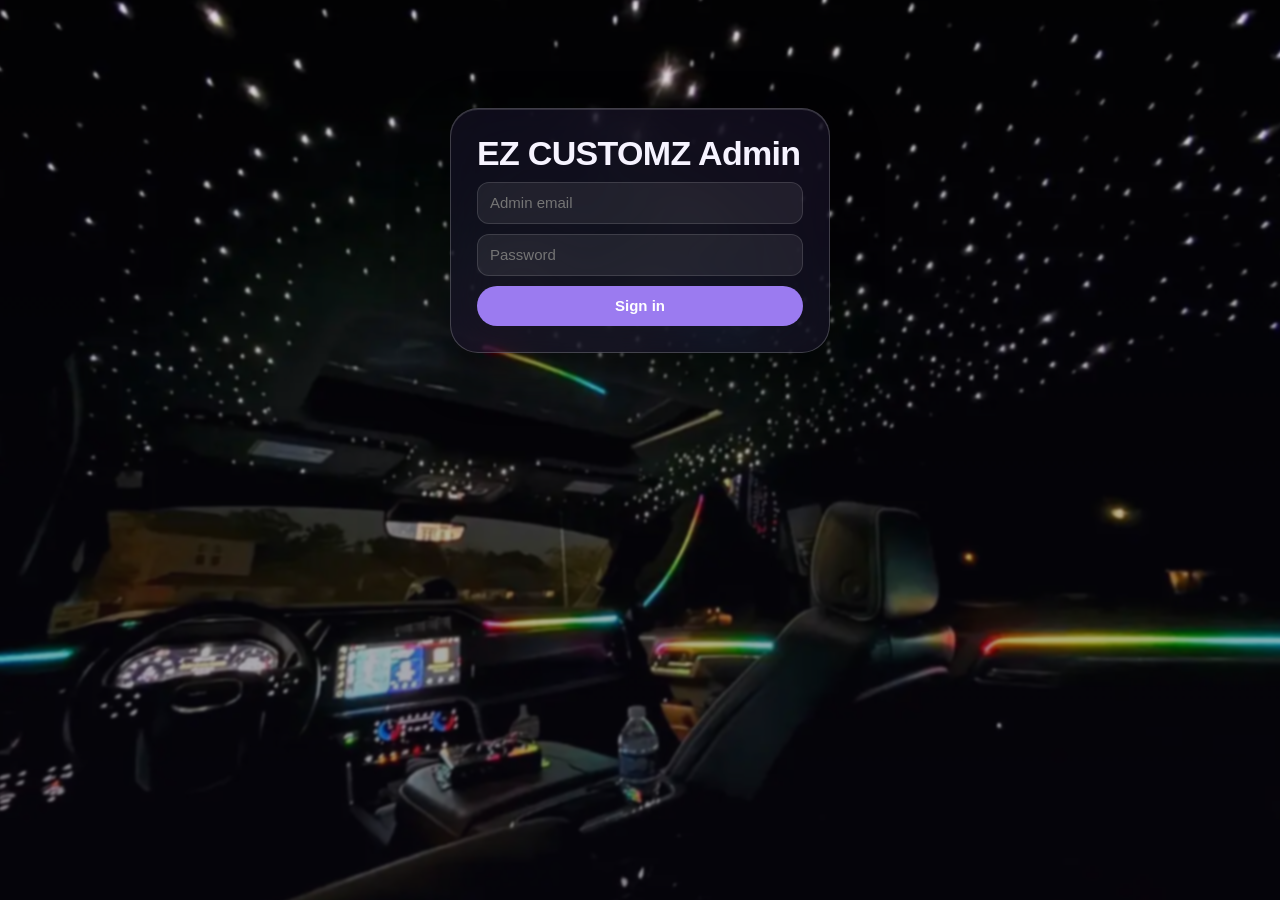
==== commit c07a306a: "Admin: redesign as glass dashboard with grouped menu and charts Replace the old "Bookings" header an" ====
--- a/admin.html
+++ b/admin.html
@@ -2,69 +2,103 @@
 <html lang="en">
 <head>
 <meta charset="utf-8">
-<meta name="viewport" content="width=device-width,initial-scale=1">
+<meta name="viewport" content="width=device-width,initial-scale=1,viewport-fit=cover">
 <meta name="robots" content="noindex,nofollow">
 <title>EZ CUSTOMZ Admin</title>
+<script>try{if(localStorage.ezth)document.documentElement.dataset.theme=localStorage.ezth}catch(_){}</script>
 <link rel="icon" href="/favicon.ico" sizes="any">
 <link rel="apple-touch-icon" href="/assets/icon-180.png">
 <style>
-:root{--bg:#0d0a14;--card:#171224;--line:#2d2540;--ink:#f1ecfa;--mute:#a79cc0;--vio:#9b5de5;--ok:#2e9e5b;--err:#ff8a8a}
-@media(prefers-color-scheme:light){:root{--bg:#f6f3fb;--card:#fff;--line:#ddd3ee;--ink:#1c1530;--mute:#675c80;--err:#c62828}}
-*{box-sizing:border-box}[hidden]{display:none!important}body::before{content:"";position:fixed;inset:-30px;z-index:-1;background:linear-gradient(rgba(13,10,20,.35),rgba(13,10,20,.55)),url(images/admin-bg.webp) center/cover;filter:blur(4px)}
-@media(prefers-color-scheme:light){body::before{background:linear-gradient(rgba(246,243,251,.82),rgba(246,243,251,.9)),url(images/admin-bg.webp) center/cover}} /* light wash: dark text off the cards stays readable */
-body{margin:0;background:var(--bg);color:var(--ink);font:16px/1.5 system-ui,-apple-system,Segoe UI,Roboto,sans-serif}
-main{max-width:860px;margin:0 auto;padding:20px 16px 60px}
-h1{font-size:22px;margin:0}header{display:flex;align-items:center;justify-content:space-between;gap:12px;flex-wrap:wrap;margin-bottom:18px}
-input,select,button{font:inherit;border-radius:10px;border:1px solid var(--line);background:var(--card);color:var(--ink);padding:10px 12px}
-button{cursor:pointer;font-weight:600}button:disabled{opacity:.5;cursor:wait}
-.login{max-width:360px;margin:12vh auto;display:grid;gap:10px}.login input{width:100%}
-.primary{background:var(--vio);border-color:var(--vio);color:#fff}
-.card{background:var(--card);border:1px solid var(--line);border-radius:14px;padding:16px;margin:0 0 14px}
-.top{display:flex;justify-content:space-between;gap:10px;flex-wrap:wrap}
-.when{font-weight:700;font-size:18px}.tag{font-size:12px;font-weight:700;text-transform:uppercase;letter-spacing:.05em;padding:3px 9px;border-radius:99px;border:1px solid var(--line);color:var(--mute)}
+:root{color-scheme:dark;--bg:#0c0916;--card:rgba(26,20,44,.56);--fill:rgba(255,255,255,.07);--line:rgba(255,255,255,.13);--grid:rgba(255,255,255,.09);--edge:rgba(255,255,255,.2);--shine:rgba(255,255,255,.14);--shadow:0 18px 50px rgba(0,0,0,.42);--ink:#f6f3ff;--mute:#c0b7d6;--faint:#94899f;--vio:#b79cff;--pick:rgba(155,123,240,.42);--s1:#9B7BF0;--s2:#16A3BE;--s3:#E56A54;--ok:#5ad79b;--amb:#f4c95d;--err:#ff8f8f;--tip:rgba(18,13,32,.94);--ring:#fff;--ts:0 1px 14px rgba(0,0,0,.85);--sky:linear-gradient(rgba(12,9,22,.12),rgba(12,9,22,.42)),url(images/admin-bg.webp) center/cover;--skyf:saturate(1.2) blur(1px)}
+:root[data-theme=light]{color-scheme:light;--bg:#ece8f6;--card:rgba(255,255,255,.58);--fill:rgba(255,255,255,.5);--line:rgba(40,25,80,.13);--grid:rgba(40,25,80,.09);--edge:rgba(255,255,255,.9);--shine:rgba(255,255,255,.8);--shadow:0 16px 44px rgba(66,44,120,.15);--ink:#1d1633;--mute:#574d6e;--faint:#74698a;--vio:#6d2fe0;--pick:rgba(124,58,237,.16);--s1:#7C3AED;--s2:#0891B2;--s3:#D9480F;--ok:#0f7a4b;--amb:#92620a;--err:#c02b2b;--tip:rgba(255,255,255,.96);--ring:#1d1633;--ts:none;--sky:radial-gradient(60% 55% at 12% 8%,rgba(155,123,240,.5),transparent 70%),radial-gradient(50% 50% at 92% 18%,rgba(22,163,190,.32),transparent 70%),radial-gradient(60% 55% at 72% 96%,rgba(229,106,84,.26),transparent 70%);--skyf:none}
+*{box-sizing:border-box}[hidden]{display:none!important}body::before{content:"";position:fixed;inset:-12px;z-index:-1;background:var(--sky);filter:var(--skyf)}
+body{margin:0;background:var(--bg);color:var(--ink);font:15px/1.45 -apple-system,BlinkMacSystemFont,"SF Pro Text","Segoe UI Variable Text","Segoe UI",Roboto,sans-serif;font-variant-numeric:tabular-nums}
+:focus-visible{outline:2px solid var(--vio);outline-offset:2px}
+h1{font:650 clamp(26px,3.4vw,34px)/1.1 -apple-system,BlinkMacSystemFont,"SF Pro Display","Segoe UI Variable Display","Segoe UI",Roboto,sans-serif;letter-spacing:-.02em;margin:0;text-wrap:balance}
+h2{font-size:16px;font-weight:620;margin:18px 0 8px;text-shadow:var(--ts)}.card h2{margin:0;text-shadow:none}
+input,select,button{font:inherit;color:var(--ink);border-radius:12px;border:1px solid var(--line);background:var(--fill);padding:9px 12px}
+select option{background:var(--bg)}
+button{cursor:pointer;font-weight:580;border-radius:999px;padding:8px 15px}button:hover:not(:disabled){border-color:var(--vio)}button:disabled{opacity:.5;cursor:wait}
+.glass,.card,.tiles>div{background:var(--card);-webkit-backdrop-filter:blur(26px) saturate(170%);backdrop-filter:blur(26px) saturate(170%)}.glass,.card{border:1px solid var(--edge);box-shadow:inset 0 1px 0 var(--shine),var(--shadow)}
+.login{max-width:380px;margin:12vh auto;display:grid;gap:10px;padding:26px;border-radius:28px}.login input{width:100%}
+.primary{background:var(--s1);border-color:transparent;color:#fff}
+.card{border-radius:22px;padding:17px 19px;margin:0 0 14px;min-width:0}
+.top{display:flex;justify-content:space-between;gap:10px;flex-wrap:wrap;align-items:flex-start}
+.when{font-weight:640;font-size:17px}.tag{font-size:12px;font-weight:610;padding:3px 10px;border-radius:99px;border:1px solid var(--line);color:var(--mute);white-space:nowrap}
 .tag.approved{color:var(--ok);border-color:var(--ok)}.tag.declined,.tag.cancelled{color:var(--err);border-color:var(--err)}
 dl{display:grid;grid-template-columns:90px 1fr;gap:4px 12px;margin:12px 0}dt{color:var(--mute)}dd{margin:0;word-break:break-word}
-pre{white-space:pre-wrap;background:var(--bg);border:1px solid var(--line);border-radius:10px;padding:12px;margin:0 0 12px;font:13px/1.5 ui-monospace,Menlo,monospace}
-.acts{display:flex;gap:10px}.acts button{flex:1}.acc{background:var(--ok);border-color:var(--ok);color:#fff}.dec{color:var(--err);border-color:var(--err)}
-.tabs{display:flex;gap:8px;flex-wrap:wrap;margin:0 0 14px}.tabs button{flex:1;min-width:120px}
-.tabs button[aria-selected=true]{background:var(--vio);border-color:var(--vio);color:#fff}
-.cnl{color:#e0a030;border-color:#e0a030}.note{color:var(--mute);font-size:14px;margin:0 0 12px}
-.msg{color:var(--err);min-height:1.4em;margin:6px 0}.nt{display:grid;gap:4px;font-size:14px;color:var(--mute);margin:0 0 8px}.nt textarea{font:15px/1.4 inherit;font-family:inherit;margin:0;background:var(--card)}form:has(input[name=m]:not(:checked)) .nt{display:none}.msg.ok{color:var(--ok);font-weight:600}.chk{display:flex;gap:8px;align-items:center;margin:4px 0 8px;font-size:14px;color:var(--mute)}.box .chk input{width:auto}.empty{color:var(--mute);text-align:center;padding:40px 0}
-.ch{display:flex;justify-content:space-between;align-items:center;margin-bottom:10px}.ch button{width:44px;padding:8px 0}
-.og{display:grid;grid-template-columns:repeat(7,1fr);gap:4px}.og span{text-align:center;font-size:12px;color:var(--mute)}
-.od{aspect-ratio:1;padding:0;position:relative;font-weight:600}.od:disabled{opacity:.3;cursor:default}
-.od.off{background:var(--line);color:var(--mute);text-decoration:line-through}
-.od.bk::after{content:'';position:absolute;bottom:5px;left:50%;width:6px;height:6px;margin-left:-3px;border-radius:50%;background:var(--ok)}
+pre{white-space:pre-wrap;background:var(--fill);border:1px solid var(--line);border-radius:14px;padding:12px;margin:0 0 12px;font:13px/1.5 ui-monospace,Menlo,monospace}
+.acts{display:flex;gap:8px;flex-wrap:wrap}.acts button{flex:1}.acc{background:var(--ok);border-color:transparent;color:var(--bg)}.dec{color:var(--err)}
+.cnl{color:var(--amb)}.note{color:var(--mute);font-size:14px;margin:0 0 12px;max-width:72ch;text-shadow:var(--ts)}.card .note{text-shadow:none}
+.msg{color:var(--err);margin:6px 0}.msg:empty{display:none}.nt{display:grid;gap:4px;font-size:14px;color:var(--mute);margin:0 0 8px}.nt textarea{font:15px/1.4 inherit;font-family:inherit;margin:0;background:var(--fill)}form:has(input[name=m]:not(:checked)) .nt{display:none}.msg.ok{color:var(--ok);font-weight:600}.chk{display:flex;gap:8px;align-items:center;margin:4px 0 8px;font-size:14px;color:var(--mute)}.box .chk input{width:auto}.empty{color:var(--mute);text-align:center;padding:36px 0;text-shadow:var(--ts)}.card .empty{padding:18px 0;text-shadow:none}
+.mh{display:flex;justify-content:space-between;align-items:center;margin-bottom:10px}.mh button{width:44px;padding:8px 0}
+.og{display:grid;grid-template-columns:repeat(7,minmax(0,1fr));gap:5px}.og span{text-align:center;font-size:12px;color:var(--mute)}
+.od{aspect-ratio:1/.56;padding:0;position:relative;font-weight:580;border-radius:13px;min-width:0}.od:disabled{opacity:.3;cursor:default}
+.od.off{background:none;color:var(--mute);text-decoration:line-through;opacity:.6}
+.od.bk::after,.od.hl::after{content:'';position:absolute;bottom:12%;left:50%;width:7px;height:7px;margin-left:-3.5px;border-radius:50%;background:var(--s1)}.od.hl::after{background:var(--s2)}
 .rr{display:flex;gap:10px;flex-wrap:wrap;margin:10px 0}.rr label{flex:1;min-width:140px;display:grid;gap:4px;color:var(--mute);font-size:14px}
-.full{width:100%;margin:0 0 10px}h2{font-size:18px;margin:22px 0 10px}
-.tabs.sub button{min-width:90px;font-size:14px;padding:8px 10px}.tabs.sub button[aria-selected=true]{background:transparent;color:var(--vio);border-color:var(--vio)}
-.stars{color:#ff9a2e;font-size:20px;letter-spacing:2px}.stars i{font-style:normal;color:var(--line)}
+.full{width:100%;margin:0 0 10px}
+.tabs.sub{display:inline-flex;gap:2px;padding:3px;border-radius:999px;background:var(--fill);border:1px solid var(--line);margin:0 0 14px;max-width:100%;overflow-x:auto}.tabs.sub button{border:0;background:none;color:var(--mute);padding:5px 14px;font-size:14px;white-space:nowrap}.tabs.sub button[aria-selected=true]{background:var(--pick);color:var(--ink)}
+.stars{color:#f5a524;font-size:20px;letter-spacing:2px}.stars i{font-style:normal;color:var(--line)}
 .rvc{white-space:pre-wrap;word-break:break-word;margin:10px 0 12px}
 .orow{display:flex;gap:10px;flex-wrap:wrap;align-items:center}.orow .when{flex:1 1 100%;font-size:16px}.orow input{flex:1;min-width:160px}
-.tag.awaiting{color:#e0a030;border-color:#e0a030}.tag.paid{color:var(--ok);border-color:var(--ok)}.tag.conflict,.tag.expired{color:var(--err);border-color:var(--err)}
-.box{border:1px solid var(--line);border-radius:12px;padding:12px 14px;margin:0 0 12px}.box>b{display:block;margin-bottom:4px}
+.tag.awaiting{color:var(--amb);border-color:var(--amb)}.tag.paid{color:var(--ok);border-color:var(--ok)}.tag.conflict,.tag.expired{color:var(--err);border-color:var(--err)}
+.box{border:1px solid var(--line);background:var(--fill);border-radius:16px;padding:12px 14px;margin:0 0 12px}.box>b{display:block;margin-bottom:4px}
 .box .rr label{min-width:120px}.box input,.box select{width:100%}.box button{margin-top:4px}
-.money{display:grid;grid-template-columns:repeat(auto-fit,minmax(130px,1fr));gap:8px;margin:0 0 12px}.money div{background:var(--bg);border:1px solid var(--line);border-radius:10px;padding:8px 10px}
-.money span{display:block;font-size:12px;color:var(--mute);text-transform:uppercase;letter-spacing:.04em}.money b{font-size:18px}
+.money{display:grid;grid-template-columns:repeat(auto-fit,minmax(130px,1fr));gap:8px;margin:0 0 12px}.money div{background:var(--fill);border:1px solid var(--line);border-radius:14px;padding:8px 11px}
+.money span{display:block;font-size:12px;color:var(--mute)}.money b{font-size:18px;font-weight:640}
 .lnk{display:flex;gap:8px;flex-wrap:wrap;margin:8px 0 0}.lnk input{flex:1 1 100%;font-size:13px}.lnk button,.lnk a{flex:1;min-width:90px;text-align:center}
-.lnk a{font:inherit;font-weight:600;border-radius:10px;border:1px solid var(--line);background:var(--card);color:var(--ink);padding:10px 12px;text-decoration:none}
-.alert{border:1px solid var(--err);color:var(--err);border-radius:10px;padding:10px 12px;margin:0 0 12px;font-weight:600}
-.od.hl::after{content:'';position:absolute;bottom:5px;left:50%;width:6px;height:6px;margin-left:-3px;border-radius:50%;background:#e0a030}
-textarea{font:14px/1.5 ui-monospace,Menlo,monospace;width:100%;border-radius:10px;border:1px solid var(--line);background:var(--bg);color:var(--ink);padding:10px 12px;margin:4px 0 10px}
-details summary{cursor:pointer;color:var(--vio);font-weight:600;margin:4px 0 8px}.stat{display:flex;gap:10px;flex-wrap:wrap;margin:0 0 14px}.stat .card{flex:1;min-width:150px;margin:0}
+.lnk a{font:inherit;font-weight:580;border-radius:999px;border:1px solid var(--line);background:var(--fill);color:var(--ink);padding:8px 15px;text-decoration:none}
+.alert{background:var(--tip);border:1px solid var(--err);color:var(--err);border-radius:14px;padding:10px 12px;margin:0 0 12px;font-weight:600}
+textarea{font:14px/1.5 ui-monospace,Menlo,monospace;width:100%;border-radius:14px;border:1px solid var(--line);background:var(--fill);color:var(--ink);padding:10px 12px;margin:4px 0 10px}
+details summary{cursor:pointer;color:var(--vio);font-weight:600;margin:4px 0 8px}
 a.sx{color:var(--vio)}input[type=file]{width:100%;padding:8px}.fl{display:grid;gap:4px;color:var(--mute);font-size:14px;margin:6px 0}
-.gpv{display:block;max-width:100%;max-height:260px;border-radius:10px;margin:8px 0}progress{width:100%;accent-color:var(--vio)}
-.gi{display:grid;grid-template-columns:90px 1fr;gap:12px}.gi>img{width:90px;height:112px;object-fit:cover;border-radius:10px;background:var(--bg)}.gi .rr{margin:6px 0}.gi .rr label{min-width:120px}.gi input,.gi select{width:100%}
-.mrow{display:flex;align-items:center;gap:12px;font-size:17px;cursor:pointer}.mrow input,.mj input{width:22px;height:22px;margin:0;accent-color:var(--vio);flex:none}
-.mn{flex:1;font-weight:600;word-break:break-word}.mq{font-size:20px}.mi details{margin:8px 0 0 34px}.mi summary{font-size:14px;margin:0}.mi.done .mn{color:var(--mute);text-decoration:line-through}
-.mj{display:flex;align-items:center;gap:10px;padding:8px 0;border-top:1px solid var(--line);font-size:14px}.mj label{flex:1;display:flex;gap:10px;align-items:center;cursor:pointer}.mj button{padding:6px 10px;font-size:13px}
+.gpv{display:block;max-width:100%;max-height:260px;border-radius:14px;margin:8px 0}progress{width:100%;accent-color:var(--s1)}
+.gi{display:grid;grid-template-columns:90px minmax(0,1fr);gap:12px}.gi>img{width:90px;height:112px;object-fit:cover;border-radius:14px;background:var(--fill)}.gi .rr{margin:6px 0}.gi .rr label{min-width:120px}.gi input,.gi select{width:100%}
+.mrow{display:flex;align-items:center;gap:12px;font-size:16px;cursor:pointer}.mrow input,.mj input{width:21px;height:21px;margin:0;accent-color:var(--s1);flex:none}
+.mn{flex:1;font-weight:580;word-break:break-word}.mq{font-size:18px;font-weight:680}.mi details{margin:6px 0 0 33px}.mi summary{font-size:13px;margin:0;font-weight:500}.mi.done .mn{color:var(--faint);text-decoration:line-through}
+.sheet{padding-block:6px}.sheet .mi{background:none;-webkit-backdrop-filter:none;backdrop-filter:none;border:0;box-shadow:none;border-radius:0;margin:0;padding:11px 0;border-top:1px solid var(--line)}.sheet .mi:first-child{border-top:0}
+.mj{display:flex;align-items:center;gap:10px;padding:8px 0;border-top:1px solid var(--line);font-size:14px}.mj label{flex:1;display:flex;gap:10px;align-items:center;cursor:pointer}.mj button{padding:5px 12px;font-size:13px}
 #ma .rr label.mqty{flex:0 1 100px;min-width:90px}#ma input,#ma select{width:100%}
-#gp .rr label,#gv .rr label{min-width:220px}.gi .acts{flex-wrap:wrap}.gi .acts button{min-width:64px;padding:8px 10px}.gi.off>img{opacity:.4}.mono{font:12px ui-monospace,Menlo,monospace;word-break:break-all}
+.pm summary{display:flex;align-items:center;gap:12px;margin:0;color:var(--ink);list-style-position:inside}.pm summary .mn{font-size:16px}.pm small{display:block;font-weight:400;font-size:13px;color:var(--mute)}.pm summary b{font-size:18px;font-weight:660}
+.pj{padding:10px 0;border-top:1px solid var(--line);font-size:14px}.pj:first-of-type{margin-top:12px}.pj>div{display:flex;justify-content:space-between;gap:12px}.pj small{display:block;color:var(--mute)}.pj b{white-space:nowrap}.pj .off{color:var(--mute);font-weight:400}
+.pn{color:var(--amb);font-weight:600;margin-top:4px}
+#gp .rr label,#gv .rr label{min-width:220px}.gi .acts{flex-wrap:wrap}.gi .acts button{min-width:64px;padding:7px 10px}.gi.off>img{opacity:.4}.mono{font:12px ui-monospace,Menlo,monospace;word-break:break-all}
+/* shell: side rail on computers, bottom dock + section chips on phones */
+.shell{display:grid;grid-template-columns:252px minmax(0,1fr);gap:18px;padding:18px max(18px,env(safe-area-inset-right)) 40px max(18px,env(safe-area-inset-left));max-width:1440px;margin:0 auto}
+main{min-width:0}.rail{position:sticky;top:18px;align-self:start;border-radius:28px;padding:18px 12px;display:grid;gap:14px;max-height:calc(100vh - 36px);overflow:auto}
+.brand{display:flex;align-items:center;gap:10px;padding:0 8px;font-weight:680;letter-spacing:-.01em}.brand img{width:30px;height:30px;border-radius:10px}.brand small{display:block;font-weight:450;font-size:12px;color:var(--mute)}
+.grp{display:grid;gap:1px}.grp h3{margin:0;font-size:12px;font-weight:600;color:var(--faint);padding:0 10px 4px;display:flex;gap:8px;align-items:center}.grp svg{width:15px;height:15px;flex:none}
+.nv{display:flex;align-items:center;justify-content:space-between;gap:8px;width:100%;text-align:left;padding:8px 10px;border-radius:12px;font-weight:500;border:0;background:none}.nv:hover:not(:disabled):not([aria-current]){background:var(--fill)}.nv[aria-current=page]{background:var(--pick);font-weight:620}
+.cnt{min-width:21px;padding:0 6px;border-radius:99px;font-size:12px;font-weight:650;text-align:center;line-height:20px;background:var(--fill);border:1px solid var(--line)}
+.subs,.dock{display:none}
+.head{display:flex;align-items:flex-end;justify-content:space-between;gap:12px;flex-wrap:wrap;padding:4px 4px 12px;text-shadow:var(--ts)}.tools{display:flex;gap:6px;flex-wrap:wrap;text-shadow:none}.tools button{-webkit-backdrop-filter:blur(16px);backdrop-filter:blur(16px)}
+/* overview + charts */
+.g{display:grid;gap:14px;grid-template-columns:repeat(12,minmax(0,1fr));margin:0 0 14px}.g>.card{margin:0;display:flex;flex-direction:column;gap:12px}.s12{grid-column:span 12}.s8{grid-column:span 8}.s7{grid-column:span 7}.s6{grid-column:span 6}.s5{grid-column:span 5}.s4{grid-column:span 4}
+.hero{font:680 clamp(36px,5vw,54px)/1 -apple-system,BlinkMacSystemFont,"SF Pro Display","Segoe UI Variable Display","Segoe UI",Roboto,sans-serif;letter-spacing:-.03em}.hero.m{font-size:40px}
+.sm{font-size:13px;color:var(--mute)}.up{color:var(--ok);font-weight:600}
+.tiles{display:grid;grid-template-columns:repeat(auto-fit,minmax(150px,1fr));gap:1px;background:var(--line);border-radius:22px;overflow:hidden;border:1px solid var(--edge);margin:0 0 14px}.tiles>div{padding:14px 18px}.tiles b{display:block;font-size:24px;font-weight:660;letter-spacing:-.02em;line-height:1.2;margin-top:2px}.tiles small{font-size:13px;color:var(--mute)}
+.needs{display:grid;grid-template-columns:repeat(auto-fit,minmax(190px,1fr));gap:10px;margin:0 0 14px}.need{display:flex;gap:11px;align-items:center;text-align:left;padding:12px 15px;border-radius:18px;font-weight:400}.need svg{width:21px;height:21px;flex:none}.need b{display:block;font-weight:630;line-height:1.25}.need small{display:block;color:var(--mute)}
+.warn{color:var(--amb)}.acn{color:var(--vio)}.goodc{color:var(--ok)}
+.cv{position:relative;width:100%;min-height:40px}.cv svg{display:block;width:100%;overflow:visible}.cv text{fill:var(--mute);font-size:12px}.cv .val{fill:var(--ink);font-weight:620}
+.leg{display:flex;flex-wrap:wrap;gap:4px 14px;font-size:13px;color:var(--mute)}.leg i{display:inline-block;width:10px;height:10px;border-radius:3px;margin-right:6px}
+.tip{position:fixed;z-index:50;pointer-events:none;padding:8px 11px;border-radius:12px;background:var(--tip);border:1px solid var(--line);box-shadow:0 8px 26px rgba(0,0,0,.28);font-size:13px;min-width:120px;display:grid;gap:2px}.tip b{font-weight:640}.tip div{display:flex;justify-content:space-between;gap:16px;color:var(--mute)}.tip div span:last-child{color:var(--ink);font-weight:600}.tip i{display:inline-block;width:8px;height:8px;border-radius:2px;margin-right:6px}
+.hb{display:grid;gap:9px}.hr{display:grid;grid-template-columns:minmax(92px,34%) 1fr auto;gap:10px;align-items:center;font-size:14px}.hr>span{min-width:0;word-break:break-word}.track{display:flex;height:14px;border-radius:5px;overflow:hidden;background:var(--grid)}.track>div{display:flex;gap:2px;height:100%}.track i{display:block;height:100%}.hr b{font-weight:640;min-width:2.2ch;text-align:right}
+.nums summary{font-size:13px;color:var(--mute);font-weight:500;width:max-content;margin:0}.tw{overflow-x:auto;margin-top:8px}table{border-collapse:collapse;width:100%;font-size:13px}th,td{padding:5px 10px 5px 0;text-align:right;border-bottom:1px solid var(--line);white-space:nowrap}th:first-child,td:first-child{text-align:left}th{font-weight:600;color:var(--mute)}
+.row{display:flex;gap:12px;align-items:center;padding:11px 0;border-top:1px solid var(--line)}.row:first-child{border-top:0;padding-top:0}.row:last-child{padding-bottom:0}.row>div:not(.date){min-width:0;flex:1}.row b{font-weight:620}
+.date{flex:none;width:44px;height:48px;border-radius:13px;background:var(--fill);border:1px solid var(--line);text-align:center;font-size:11px;color:var(--mute);line-height:1.15;padding-top:6px}.date b{display:block;font-size:18px;color:var(--ink);font-weight:660}
+.est{align-self:flex-start;font-size:12px;font-weight:610;padding:2px 9px;border-radius:99px;border:1px solid var(--line);color:var(--mute)}
+#list,#rev,#terms,#gal,#pl{max-width:1040px}
+@media(max-width:820px){.shell{grid-template-columns:minmax(0,1fr);padding:12px max(16px,env(safe-area-inset-right)) 104px max(16px,env(safe-area-inset-left));gap:0}.rail{display:none}
+.subs{display:flex;gap:6px;overflow-x:auto;scrollbar-width:none;margin:0 -16px 10px;padding:2px 16px}.subs:empty{display:none}.subs button{white-space:nowrap;font-size:14px;padding:7px 14px;color:var(--mute);display:flex;gap:7px;align-items:center}.subs button[aria-current=page]{background:var(--pick);color:var(--ink);border-color:transparent}.subs .cnt{line-height:17px;min-width:18px;font-size:11px}
+.dock{display:flex;position:fixed;z-index:8;left:max(12px,env(safe-area-inset-left));right:max(12px,env(safe-area-inset-right));bottom:calc(10px + env(safe-area-inset-bottom));padding:6px;border-radius:28px}.dock button{flex:1;min-width:0;display:grid;justify-items:center;gap:1px;padding:7px 2px 5px;border-radius:22px;font-size:11px;font-weight:570;color:var(--mute);border:0;background:none}.dock svg{width:21px;height:21px}.dock button[aria-current=true]{background:var(--pick);color:var(--ink)}
+.s8,.s7,.s6,.s5,.s4{grid-column:span 12}.card{padding:15px 16px}.hr{grid-template-columns:minmax(0,1fr) auto;row-gap:4px}.hr .track{grid-column:1/-1;grid-row:2}.od{aspect-ratio:1;border-radius:10px}}
 </style>
 </head>
 <body>
-<main>
-  <form class="login" id="login">
+<div class="shell" id="shell" hidden><aside class="rail glass" id="rail" aria-label="Sections"></aside><div id="mainslot"></div></div>
+<main id="mn">
+  <form class="login glass" id="login">
     <h1>EZ CUSTOMZ Admin</h1>
     <input id="em" type="email" placeholder="Admin email" autocomplete="username" required>
     <input id="pw" type="password" placeholder="Password" autocomplete="current-password" required>
@@ -72,31 +106,20 @@
     <div class="msg" id="lm" role="alert"></div>
   </form>
   <section id="app" hidden>
-    <header>
-      <h1>Bookings</h1>
-      <div><button id="rf">Refresh</button> <button id="out">Sign out</button></div>
-    </header>
-    <div class="tabs" role="tablist">
-      <button role="tab" data-t="pending" aria-selected="true">New requests</button>
-      <button role="tab" data-t="await" aria-selected="false">Awaiting deposit</button>
-      <button role="tab" data-t="approved" aria-selected="false">Confirmed</button>
-      <button role="tab" data-t="mat" aria-selected="false" id="mtt">Materials</button>
-      <button role="tab" data-t="closed" aria-selected="false">Declined / cancelled</button>
-      <button role="tab" data-t="off" aria-selected="false">Days off</button>
-      <button role="tab" data-t="rev" aria-selected="false" id="rvt">Reviews</button>
-      <button role="tab" data-t="pay" aria-selected="false">Payments</button>
-      <button role="tab" data-t="terms" aria-selected="false">Terms</button>
-      <button role="tab" data-t="gal" aria-selected="false">Gallery</button>
-    </div>
+    <div class="subs" id="subs"></div>
+    <header class="head"><h1 id="pt">Overview</h1><div class="tools"><button id="rf">Refresh</button><button id="thb" aria-label="Switch between dark and light"></button><button id="out">Sign out</button></div></header>
     <div class="msg" id="am" role="alert"></div>
+    <div id="home" hidden></div>
     <div id="list"></div>
     <div id="rev" hidden>
       <p class="note">New reviews wait here until you approve them. Only approved reviews show on the public reviews page.</p>
+      <div id="rvx"></div>
       <div class="tabs sub" id="rvs"><button data-s="pending" aria-selected="true">Waiting</button><button data-s="approved" aria-selected="false">Live on site</button><button data-s="rejected" aria-selected="false">Hidden</button></div>
       <div id="rvl"></div>
     </div>
     <div id="mat" hidden>
       <p class="note">Everything you need to buy for confirmed jobs. A job's parts show up here as soon as its deposit is paid. Tick an item once you've ordered it. Tap "For 2 jobs" to see who it's for, or to tick off just one of them.</p>
+      <div id="mtx"></div>
       <div id="mtl"></div>
       <form class="card" id="ma"><b>Add something to the list</b>
         <div class="rr"><label>Item<input name="i" required maxlength="120" list="mtn" placeholder="e.g. 1000 twinkle starlight kit"></label><label class="mqty">How many<input name="q" type="number" min="1" max="99" value="1" required></label><label>For<select name="b"></select></label></div>
@@ -105,8 +128,14 @@
     </div>
     <div id="pay" hidden>
       <p class="note">Every time a customer ticks the agreement box and goes to checkout, a record is saved here with the exact terms they accepted. Records stay even if a booking is deleted or the terms change. Refunds are done in the Stripe Dashboard and show up here automatically.</p>
-      <div class="stat" id="pst"></div>
+      <div class="tiles" id="pst"></div><div id="pyx"></div>
       <div id="pl"></div>
+    </div>
+    <div id="prof" hidden>
+      <p class="note">These are estimates. Profit is the job total minus the deposit, assuming each deposit pays for that job's materials. Real parts costs aren't tracked. Speaker builds that still need a price aren't counted until you add it under Confirmed, Final price.</p>
+      <div id="prx"></div>
+      <h2>By month</h2>
+      <div id="prl"></div>
     </div>
     <div id="terms" hidden>
       <p class="note">Customers must read these and tick the box before they can pay. Published versions can't be edited (customers' records point to them), so changes are saved as a new version, then published. Formatting: a line starting with <b>## </b> is a heading, <b>- </b> is a bullet, leave a blank line between paragraphs.</p>
@@ -137,9 +166,11 @@
       <div id="gl"></div>
     </div>
     <div id="off" hidden>
-      <p class="note">Tap a day to take it off. It greys out on the quote page so customers can't request it. Tap a greyed-out day to open it back up. Green dots are confirmed bookings, amber dots are days held for a customer who has a deposit link.</p>
+      <p class="note">Your jobs, held days and days off in one place. Tap a day to take it off: it greys out on the quote page so customers can't request it. Tap a crossed-out day to open it back up.</p>
+      <div class="tiles" id="ost"></div>
       <div class="card">
-        <div class="ch"><button type="button" id="op" aria-label="Previous month">&lsaquo;</button><b id="om" aria-live="polite"></b><button type="button" id="ox" aria-label="Next month">&rsaquo;</button></div>
+        <div class="leg" style="margin-bottom:10px"><span><i style="background:var(--s1)"></i>Confirmed job</span><span><i style="background:var(--s2)"></i>Held for a deposit</span><span style="text-decoration:line-through">Day off</span></div>
+        <div class="mh"><button type="button" id="op" aria-label="Previous month">&lsaquo;</button><b id="om" aria-live="polite"></b><button type="button" id="ox" aria-label="Next month">&rsaquo;</button></div>
         <div class="og" aria-hidden="true"><span>Su</span><span>Mo</span><span>Tu</span><span>We</span><span>Th</span><span>Fr</span><span>Sa</span></div>
         <div class="og" id="od"></div>
       </div>
@@ -156,6 +187,8 @@
     </div>
   </section>
 </main>
+<nav class="dock glass" id="dock" aria-label="Sections" hidden></nav>
+<div class="tip" id="tip" hidden></div>
 <script>
 /* ===== PASTE YOUR SUPABASE VALUES HERE (Project Settings > API). The anon key is public by design. NEVER paste the service_role key. ===== */
 const SUPABASE_URL='https://umvdxjnhzehcoujrishh.supabase.co';
@@ -165,7 +198,7 @@
 const $=id=>document.getElementById(id),esc=s=>String(s??'').replace(/[&<>"']/g,c=>({'&':'&amp;','<':'&lt;','>':'&gt;','"':'&quot;',"'":'&#39;'}[c]));
 let token=sessionStorage.getItem('ezt')||'';
 const ERR={has_deposit:'This booking has a paid deposit, so it can only go back to Confirmed.',not_closed:'This booking is not cancelled or declined. Refreshing.',slot_taken:'That day is already confirmed for someone else.',not_pending:'This booking was already handled. Refreshing.',not_approved:'That booking is no longer confirmed. Refreshing.',not_admin:'This account is not set up as an admin.',not_found:'Booking not found.',bad_range:'"To" date is before "From" date.',range_too_long:'Pick a range of a year or less.',
-  slot_held:'That day is held for another customer who has a deposit link. Release their hold first (Awaiting deposit tab).',day_blocked:'That day is marked as a day off. Remove it in Days off first.',
+  slot_held:'That day is held for another customer who has a deposit link. Release their hold first (Awaiting deposit tab).',day_blocked:'That day is marked as a day off. Remove it in Calendar first.',
   bad_estimate:'Enter an estimated total between $1 and $100,000.',bad_deposit:'The deposit must be at least $1 and no more than the estimated total.',bad_hold:'Pick how long to hold the day.',invalid_date:'Pick a date after today.',
   bad_item:'Type what the item is.',bad_qty:'"How many" has to be 1 to 99.',
   terms_locked:'Published terms can\'t be changed. Start a new version instead.',bad_version:'Version name: letters, numbers, dots or dashes only, like v2.',invalid_input:'The terms or checkbox text is too short or too long.'};
@@ -177,19 +210,91 @@
   if(!r.ok){const m=(j&&(j.message||j.msg||j.error_description))||'Request failed';throw new Error(ERR[m]||m)}
   return j;
 }
-function show(on){$('login').hidden=on;$('app').hidden=!on}
+function show(on){$('login').hidden=on;$('app').hidden=!on;$('shell').hidden=!on;$('dock').hidden=!on;$('mn').className=on?'':'solo';if(on)$('mainslot').append($('mn'));else document.body.prepend($('mn'))}
 function signOut(){token='';sessionStorage.removeItem('ezt');show(false)}
 $('login').onsubmit=async e=>{e.preventDefault();$('lm').textContent='';
   try{const j=await api('/auth/v1/token?grant_type=password',{method:'POST',body:JSON.stringify({email:$('em').value.trim(),password:$('pw').value})});
     token=j.access_token;sessionStorage.setItem('ezt',token);$('pw').value='';show(true);go()}
   catch(x){$('lm').textContent=/invalid/i.test(x.message)?'Wrong email or password.':x.message}};
-let tab='pending';
+let tab='home';
 const Q={pending:'status=eq.pending&pay_status=eq.none',await:'status=eq.pending&pay_status=neq.none',approved:'status=eq.approved',closed:'status=in.(declined,cancelled)'};
-const VIEW={mat:['mat',()=>loadMat()],gal:['gal',()=>loadGal()],off:['off',()=>loadOff()],rev:['rev',()=>loadRev()],pay:['pay',()=>loadPay()],terms:['terms',()=>loadTerms()]};
-function setTab(t){tab=t;document.querySelectorAll('.tabs:not(.sub) button').forEach(x=>x.setAttribute('aria-selected',x.dataset.t===t))}
-document.querySelector('.tabs').onclick=e=>{const b=e.target.closest('button[data-t]');if(!b)return;setTab(b.dataset.t);go()};
-function go(){const [v,f]=VIEW[tab]||['list',load];['list','off','rev','pay','terms','gal','mat'].forEach(x=>$(x).hidden=x!==v);f();revCount();if(tab!=='mat')matCount()}
+const VIEW={home:['home',()=>loadHome()],mat:['mat',()=>loadMat()],gal:['gal',()=>loadGal()],off:['off',()=>loadOff()],rev:['rev',()=>loadRev()],pay:['pay',()=>loadPay()],prof:['prof',()=>loadProf()],terms:['terms',()=>loadTerms()]};
+const IC={home:'<path d="M4 11.5 12 5l8 6.5V19a1 1 0 0 1-1 1H5a1 1 0 0 1-1-1z"/>',jobs:'<path d="M5 17V9.5a2 2 0 0 1 1.3-1.9L9 6.5h6l2.7 1.1A2 2 0 0 1 19 9.5V17M4 17h16M7.5 13h1M15.5 13h1M7 17v2M17 17v2"/>',shop:'<path d="M4 8h16v11a1 1 0 0 1-1 1H5a1 1 0 0 1-1-1zM4 8l2-4h12l2 4M10 12h4"/>',money:'<path d="M4 20V10M10 20V4M16 20v-7M21 20H3"/>',site:'<circle cx="12" cy="12" r="8.5"/><path d="M3.5 12h17M12 3.5c2.5 2.6 3.5 5.4 3.5 8.5s-1 5.9-3.5 8.5c-2.5-2.6-3.5-5.4-3.5-8.5s1-5.9 3.5-8.5z"/>',alert:'<path d="M12 4 3 19h18zM12 10v4M12 16.8v.2"/>',cart:'<path d="M4 5h2l2 10h9l2-7H7M9 19.5v.1M16 19.5v.1"/>',mail:'<rect x="3.5" y="6" width="17" height="12" rx="2"/><path d="m4 7.5 8 6 8-6"/>',clock:'<circle cx="12" cy="12" r="8.5"/><path d="M12 7.5V12l3 2"/>',star:'<path d="m12 4 2.5 5.2 5.7.8-4.1 4 1 5.7-5.1-2.7-5.1 2.7 1-5.7-4.1-4 5.7-.8z"/>'};
+const ic=k=>`<svg viewBox="0 0 24 24" fill="none" stroke="currentColor" stroke-width="1.7" stroke-linecap="round" stroke-linejoin="round" aria-hidden="true">${IC[k]}</svg>`;
+const NAV=[{k:'home',n:'Overview',t:'home'},{k:'jobs',n:'Jobs',c:[['pending','New requests'],['await','Awaiting deposit'],['approved','Confirmed'],['closed','Declined / cancelled']]},{k:'shop',n:'Shop',c:[['off','Calendar'],['mat','Materials']]},{k:'money',n:'Money',c:[['prof','Profit'],['pay','Payments']]},{k:'site',n:'Website',c:[['gal','Gallery'],['rev','Reviews'],['terms','Terms']]}];
+const TITLE={home:'Overview',prof:'Estimated profit'},CNT={};NAV.forEach(g=>(g.c||[]).forEach(c=>TITLE[c[0]]=TITLE[c[0]]||c[1]));
+function drawNav(){const on=NAV.find(g=>g.t===tab||(g.c||[]).some(c=>c[0]===tab)),nb=(k,n)=>`<button class="nv" data-t="${k}"${k===tab?' aria-current="page"':''}><span>${n}</span>${CNT[k]?`<span class="cnt">${CNT[k]}</span>`:''}</button>`,gb=g=>`data-t="${g.t||g.c[0][0]}"${g===on?' aria-current="true"':''}`;
+  $('rail').innerHTML='<div class="brand"><img src="assets/icon-180.png" alt=""><span>EZ CUSTOMZ<small>Shop admin</small></span></div>'+NAV.map(g=>g.t?`<div class="grp">${nb(g.t,g.n)}</div>`:`<div class="grp"><h3>${ic(g.k)}${g.n}</h3>${g.c.map(c=>nb(c[0],c[1])).join('')}</div>`).join('');
+  $('dock').innerHTML=NAV.map(g=>`<button ${gb(g)}>${ic(g.k)}<span>${g.n}</span></button>`).join('');
+  $('subs').innerHTML=(on.c||[]).map(c=>`<button data-t="${c[0]}"${c[0]===tab?' aria-current="page"':''}>${c[1]}${CNT[c[0]]?`<span class="cnt">${CNT[c[0]]}</span>`:''}</button>`).join('');$('pt').textContent=TITLE[tab]}
+const setCnt=(k,n)=>{CNT[k]=n;drawNav()};
+function setTab(t){tab=t;drawNav()}
+['rail','dock','subs'].forEach(x=>$(x).onclick=e=>{const b=e.target.closest('button[data-t]');if(!b)return;setTab(b.dataset.t);go();scrollTo(0,0)});
+$('home').onclick=e=>{const b=e.target.closest('button[data-t]');if(!b)return;setTab(b.dataset.t);go();scrollTo(0,0)};
+async function jobCount(){try{const r=await api('/rest/v1/bookings?status=eq.pending&select=pay_status');CNT.pending=r.filter(b=>b.pay_status==='none').length;CNT.await=r.length-CNT.pending;drawNav()}catch(_){}}
+function go(){const [v,f]=VIEW[tab]||['list',load];hideTip();['home','list','off','rev','pay','prof','terms','gal','mat'].forEach(x=>$(x).hidden=x!==v);drawNav();f();jobCount();revCount();if(tab!=='mat')matCount()}
 $('out').onclick=signOut;$('rf').onclick=go;
+const thLbl=()=>$('thb').textContent=document.documentElement.dataset.theme==='light'?'Dark':'Light';thLbl();
+$('thb').onclick=()=>{const l=document.documentElement.dataset.theme==='light'?'dark':'light';document.documentElement.dataset.theme=l;try{localStorage.ezth=l}catch(_){}thLbl()};
+
+/* charts: hand-drawn SVG on one shared scale, redrawn on resize. Colors: violet = profit, teal = deposits/ordered, coral = still to order */
+const usd0=c=>'$'+Math.round(c/100).toLocaleString('en-US'),CH={},SP=[{n:'Deposits (pays for materials)',c:'--s2'},{n:'Estimated profit',c:'--s1'}];
+const nice=m=>{const p=10**Math.floor(Math.log10(m||1)),f=m/p;return (f<=1?1:f<=2?2:f<=3?3:f<=4?4:f<=6?6:f<=8?8:10)*p};
+const rt=(x,y,w,h,r)=>{r=Math.min(r,w/2,h);return `M${x},${y+h}V${y+r}Q${x},${y} ${x+r},${y}H${x+w-r}Q${x+w},${y} ${x+w},${y+r}V${y+h}Z`};
+function showTip(e,h){const t=$('tip');t.innerHTML=h;t.hidden=false;t.style.left=Math.max(8,Math.min(innerWidth-t.offsetWidth-8,e.clientX+14))+'px';t.style.top=Math.max(8,e.clientY-t.offsetHeight-12)+'px'}
+function hideTip(){$('tip').hidden=true}
+addEventListener('pointerdown',e=>{if(!e.target.closest('.cv'))hideTip()});
+const legend=s=>s.length>1?`<div class="leg">${s.map(x=>`<span><i style="background:var(${x.c})"></i>${esc(x.n)}</span>`).join('')}</div>`:'';
+const tickK=v=>v>=1e5?'$'+v/1e5+'k':'$'+v/100;
+function bars(id,o){const f=o.int?v=>v+'':usd0,draw=()=>{const el=$(id);if(!el||!el.clientWidth)return;const W=el.clientWidth,H=o.h||(W<480?180:220),L=44,B=24,T=20,pw=W-L-4,ph=H-T-B,n=o.cats.length,st=o.stack,
+    tot=i=>st?o.series.reduce((a,s)=>a+s.v[i],0):Math.max(...o.series.map(s=>s.v[i])),mx=Math.max(0,...o.cats.map((_,i)=>tot(i))),top=o.int?Math.max(4,Math.ceil(mx/4)*4):nice(mx||100),y=v=>T+ph-v/top*ph,band=pw/n,bw=Math.min(st?54:26,Math.max(5,(st?band*.62:band*.72/o.series.length)-(st?0:2)));
+  let g='',m='',hit='';[0,.25,.5,.75,1].forEach(q=>{const v=top*q,Y=y(v);g+=`<line x1="${L}" x2="${W}" y1="${Y}" y2="${Y}" stroke="var(--grid)"/><text x="${L-8}" y="${Y+4}" text-anchor="end">${o.int?v:tickK(v)}</text>`});
+  o.cats.forEach((c,i)=>{const cx=L+band*i+band/2,dim=o.future!=null&&i>o.future?' opacity=".68"':'';
+    if(st){let base=0;const lastk=o.series.map(s=>s.v[i]>0).lastIndexOf(true);o.series.forEach((s,k)=>{const v=s.v[i];if(v<=0)return;const h=v/top*ph,yy=y(base+v);m+=k===lastk?`<path d="${rt(cx-bw/2,yy,bw,Math.max(h-2,1),4)}" fill="var(${s.c})"${dim}/>`:`<rect x="${cx-bw/2}" y="${yy}" width="${bw}" height="${Math.max(h-2,1)}" fill="var(${s.c})"${dim}/>`;base+=v})}
+    else o.series.forEach((s,k)=>{const x=cx-(o.series.length*(bw+2)-2)/2+k*(bw+2),h=s.v[i]/top*ph;if(s.v[i]>0)m+=`<path d="${rt(x,y(s.v[i]),bw,Math.max(h,1),4)}" fill="var(${s.c})"${dim}/>`});
+    g+=`<text x="${cx}" y="${H-6}" text-anchor="middle">${esc(W<420&&n>6?c[0]:c)}</text>`;
+    hit+=`<rect data-i="${i}" x="${L+band*i}" y="${T}" width="${band}" height="${ph+B}" fill="transparent"/>`});
+  const lab=o.mark!=null&&o.mark>=0&&o.mark<n?`<text class="val" x="${L+band*o.mark+band/2}" y="${y(tot(o.mark))-7}" text-anchor="middle">${f(tot(o.mark))}</text>`:'';
+  el.innerHTML=`<svg height="${H}" viewBox="0 0 ${W} ${H}" role="img" aria-label="${esc(o.label)}">${g}${m}${lab}${hit}</svg>`;
+  el.querySelectorAll('[data-i]').forEach(r=>{const i=+r.dataset.i,s=e=>showTip(e,`<b>${esc(o.full?o.full[i]:o.cats[i])}</b>`+o.series.map(x=>`<div><span><i style="background:var(${x.c})"></i>${esc(x.n)}</span><span>${f(x.v[i])}</span></div>`).join('')+(st?`<div><span>Total</span><span>${f(tot(i))}</span></div>`:'')+(o.tipx?o.tipx(i):''));r.onpointermove=s;r.onpointerdown=s;r.onpointerleave=hideTip})};CH[id]=draw;draw()}
+function line(id,o){const draw=()=>{const el=$(id);if(!el||!el.clientWidth)return;const W=el.clientWidth,H=W<480?170:200,L=44,B=24,T=20,R=10,pw=W-L-R,ph=H-T-B,n=o.v.length,top=nice(Math.max(...o.v,100)),x=i=>L+(n>1?pw*i/(n-1):pw/2),y=v=>T+ph-v/top*ph;
+  let g='';[0,.5,1].forEach(q=>{const v=top*q,Y=y(v);g+=`<line x1="${L}" x2="${W-R}" y1="${Y}" y2="${Y}" stroke="var(--grid)"/><text x="${L-8}" y="${Y+4}" text-anchor="end">${tickK(v)}</text>`});
+  o.cats.forEach((c,i)=>{if(n<=7||i%2===0)g+=`<text x="${x(i)}" y="${H-6}" text-anchor="${i===n-1&&n>1?'end':i===0&&n>1?'start':'middle'}">${esc(c)}</text>`});
+  const pts=o.v.map((v,i)=>`${x(i)},${y(v)}`).join(' L'),ex=x(n-1),ey=y(o.v[n-1]);
+  el.innerHTML=`<svg height="${H}" viewBox="0 0 ${W} ${H}" role="img" aria-label="${esc(o.label)}"><defs><linearGradient id="${id}f" x1="0" y1="0" x2="0" y2="1"><stop offset="0" stop-color="var(${o.c})" stop-opacity=".34"/><stop offset="1" stop-color="var(${o.c})" stop-opacity="0"/></linearGradient></defs>${g}<path d="M${x(0)},${y(0)} L${pts} L${ex},${y(0)}Z" fill="url(#${id}f)"/><path d="M${pts}" fill="none" stroke="var(${o.c})" stroke-width="2" stroke-linejoin="round" stroke-linecap="round"/><circle cx="${ex}" cy="${ey}" r="4.5" fill="var(${o.c})" stroke="var(--ring)" stroke-width="2"/><text class="val" x="${ex-8}" y="${ey-10}" text-anchor="end">${usd0(o.v[n-1])}</text><line class="xh" y1="${T}" y2="${T+ph}" stroke="var(--mute)" stroke-dasharray="3 3" visibility="hidden"/><rect class="ov" x="${L}" y="${T}" width="${pw}" height="${ph+B}" fill="transparent"/></svg>`;
+  const xh=el.querySelector('.xh'),ov=el.querySelector('.ov'),s=e=>{const b=el.getBoundingClientRect(),i=Math.max(0,Math.min(n-1,Math.round((e.clientX-b.left-L)/pw*(n-1))));xh.setAttribute('x1',x(i));xh.setAttribute('x2',x(i));xh.setAttribute('visibility','visible');showTip(e,`<b>${esc(o.full[i])}</b><div><span>${esc(o.name)}</span><span>${usd0(o.v[i])}</span></div>`)};
+  ov.onpointermove=s;ov.onpointerdown=s;ov.onpointerleave=()=>{xh.setAttribute('visibility','hidden');hideTip()}};CH[id]=draw;draw()}
+const nums=(h,rows)=>`<details class="nums"><summary>See the numbers</summary><div class="tw"><table><thead><tr>${h.map(x=>`<th>${esc(x)}</th>`).join('')}</tr></thead><tbody>${rows.map(r=>`<tr>${r.map(c=>`<td>${esc(c)}</td>`).join('')}</tr>`).join('')}</tbody></table></div></details>`;
+function hbars(rows,series){const max=Math.max(1,...rows.map(r=>r.v.reduce((a,b)=>a+b,0)));return legend(series)+`<div class="hb">${rows.map(r=>{const t=r.v.reduce((a,b)=>a+b,0);return `<div class="hr" title="${esc(r.l+': '+series.map((s,k)=>s.n+' '+r.v[k]).join(', '))}"><span>${esc(r.l)}</span><div class="track"><div style="width:${t/max*100}%">${r.v.map((v,k)=>v?`<i style="flex:${v};background:var(${series[k].c})"></i>`:'').join('')}</div></div><b>${t}</b></div>`}).join('')}</div>`}
+const tiles=a=>a.map(([k,v,s])=>`<div><small>${esc(k)}</small><b>${esc(v)}</b>${s?`<small>${esc(s)}</small>`:''}</div>`).join('');
+let rsz;new ResizeObserver(()=>{clearTimeout(rsz);rsz=setTimeout(()=>Object.values(CH).forEach(f=>f()),60)}).observe(document.body);
+/* month series for the money charts: every month from the first job to the last, so gaps show as gaps */
+const mLbl=(k,o)=>new Date(k+'-15T12:00:00').toLocaleDateString('en-US',o);
+function monthKeys(ks){if(!ks.length)return[];const a=[...ks].sort();let [y,m]=a[0].split('-').map(Number);const out=[],end=a[a.length-1];for(;;){const k=y+'-'+String(m).padStart(2,'0');out.push(k);if(k>=end)break;if(++m>12){m=1;y++}}return out}
+const nowM=()=>isoD(new Date()).slice(0,7);
+function profSeries(rows){const by={};rows.forEach(b=>{if(pNeeds(b))return;const k=b.slot_date.slice(0,7),o=by[k]=by[k]||{p:0,d:0,j:0};o.p+=Math.max(0,pAmt(b));o.d+=Math.max(0,b.deposit_paid_cents-(b.refunded_cents||0));o.j++});
+  const keys=monthKeys(Object.keys(by));return{keys,cats:keys.map(k=>mLbl(k,{month:'short'})),full:keys.map(k=>mLbl(k,{month:'long',year:'numeric'})),p:keys.map(k=>(by[k]||{}).p||0),d:keys.map(k=>(by[k]||{}).d||0),j:keys.map(k=>(by[k]||{}).j||0),future:keys.filter(k=>k<=nowM()).length-1}}
+
+/* overview: what needs the owner today, then how the shop is doing */
+async function loadHome(){
+  $('am').textContent='';
+  try{const [bk,mats,revs]=await Promise.all([api('/rest/v1/bookings?select=id,slot_date,name,service,selections,status,pay_status,hold_until,estimate_cents,deposit_cents,deposit_paid_cents,refunded_cents,stripe_livemode,created_at&order=slot_date.asc'),rpc('admin_list_materials').catch(()=>[]),rpc('admin_list_reviews',{p_status:'pending'}).catch(()=>[])]);
+    const today=isoD(new Date()),paid=bk.filter(b=>b.status==='approved'&&b.deposit_paid_cents!=null&&b.estimate_cents!=null&&b.stripe_livemode!==false),S=profSeries(paid);
+    const nw=bk.filter(b=>b.status==='pending'&&b.pay_status==='none'),aw=bk.filter(b=>b.status==='pending'&&b.pay_status!=='none'),soon=aw.filter(held).sort((a,b)=>a.hold_until<b.hold_until?-1:1)[0],todo=mGroups(mats.filter(m=>!m.ordered_at)),conf=bk.filter(b=>b.pay_status==='conflict'),nP=paid.filter(pNeeds);
+    const need=[conf.length&&['approved',conf.length+(conf.length===1?' payment needs':' payments need')+' attention','Paid, but could not be confirmed','alert','warn'],nw.length&&['pending',nw.length+(nw.length===1?' new request':' new requests'),'Newest '+fmtS(nw.map(b=>b.created_at.slice(0,10)).sort().pop()),'mail','acn'],aw.length&&['await',aw.length+' awaiting deposit',soon?'Next hold ends '+fmtT(soon.hold_until):'No active holds','clock','warn'],todo.length&&['mat',todo.length+(todo.length===1?' part':' parts')+' to order',(n=>n+(n===1?' piece':' pieces in all'))(todo.reduce((s,g)=>s+g.rows.reduce((a,m)=>a+m.qty,0),0)),'cart','acn'],nP.length&&['approved',nP.length+(nP.length===1?' speaker price':' speaker prices')+' missing',esc(nP[0].name)+', '+fmtS(nP[0].slot_date),'alert','warn'],revs.length&&['rev',revs.length+(revs.length===1?' review':' reviews')+' waiting','Approve to show on the site','star','acn']].filter(Boolean);
+    const cur=nowM(),hi=S.keys.includes(cur)?S.keys.indexOf(cur):S.keys.findIndex(k=>k>cur),hk=S.keys[hi],upcoming=bk.filter(b=>b.status==='approved'&&b.slot_date>=today).slice(0,4);
+    const reqs=bk.length,sent=bk.filter(b=>b.pay_status!=='none'||b.deposit_paid_cents!=null).length,pd=bk.filter(b=>b.deposit_paid_cents!=null&&b.stripe_livemode!==false).length;
+    const sv={};bk.forEach(b=>{const k=b.service||'Other';sv[k]=(sv[k]||0)+1});const svc=Object.entries(sv).sort((a,b)=>b[1]-a[1]);if(svc.length>5){const r=svc.splice(4);svc.push(['Other',r.reduce((s,x)=>s+x[1],0)])}
+    const dt=d=>{const x=new Date(d+'T12:00:00');return `<div class="date">${x.toLocaleDateString('en-US',{weekday:'short'})}<b>${x.getDate()}</b></div>`};
+    $('home').innerHTML=`<p class="note">${esc(new Date().toLocaleDateString('en-US',{weekday:'long',month:'long',day:'numeric'}))}. ${need.length?'Here is what needs you, then how the shop is doing.':'Nothing needs you right now.'}</p>
+    ${need.length?`<div class="needs">${need.map(([t,a,s,k,c])=>`<button class="need glass" data-t="${t}"><span class="${c}">${ic(k)}</span><span><b>${a}</b><small>${s}</small></span></button>`).join('')}</div>`:''}
+    <div class="g"><section class="card s8"><div class="top"><div><h2>Estimated profit${hk?' in '+esc(mLbl(hk,{month:'long'})):''}</h2><div class="hero">${hk?usd0(S.p[hi]):'$0'}</div>${hk?`<span class="sm">${S.j[hi]} ${S.j[hi]===1?'job':'jobs'}${hk>cur?', booked and not done yet':''}. Total minus deposit.</span>`:'<span class="sm">Shows up once a deposit is paid.</span>'}</div><button data-t="prof">Open Profit</button></div>${S.keys.length?`<div class="cv" id="hc"></div>${S.future<S.keys.length-1?'<span class="sm">Lighter bars are booked but not done yet.</span>':''}`:''}</section>
+    <section class="card s4"><div class="top"><h2>Next up</h2><button data-t="approved">All jobs</button></div><div>${upcoming.map(b=>`<div class="row">${dt(b.slot_date)}<div><b>${esc(b.name)}</b><br><span class="sm">${esc([veh(b),b.service].filter(Boolean).join(', '))}</span></div></div>`).join('')||'<div class="empty">No confirmed jobs coming up.</div>'}</div></section>
+    <section class="card s6"><h2>Where requests end up</h2>${hbars([{l:'Requests',v:[reqs]},{l:'Link sent',v:[sent]},{l:'Deposit paid',v:[pd]}],[{n:'Requests',c:'--s1'}])}${reqs?`<span class="sm">${Math.round(pd/reqs*100)}% of requests turn into a paid job.</span>`:''}</section>
+    <section class="card s6"><h2>What people ask for</h2>${hbars(svc.map(([l,n])=>({l,v:[n]})),[{n:'Requests',c:'--s1'}])}</section></div>`;
+    if(S.keys.length)bars('hc',{cats:S.cats,full:S.full,series:[{n:'Estimated profit',c:'--s1',v:S.p}],mark:hi,future:S.future,label:'Estimated profit by month',tipx:i=>`<div><span>Jobs</span><span>${S.j[i]}</span></div>`})}
+  catch(x){$('home').innerHTML='';$('am').textContent=x.message}
+}
 const fmtD=s=>new Date(s+'T12:00:00').toLocaleDateString('en-US',{weekday:'long',month:'long',day:'numeric',year:'numeric'});
 const fmtT=s=>new Date(s).toLocaleString('en-US',{month:'short',day:'numeric',year:'numeric',hour:'numeric',minute:'2-digit',timeZone:'America/Chicago'});
 const usd=c=>c==null?'—':'$'+(c/100).toLocaleString('en-US',{minimumFractionDigits:2,maximumFractionDigits:2});
@@ -231,7 +336,7 @@
   return `<div class="box"><b>Customer's deposit link</b><div class="lnk"><input readonly value="${esc(l)}" aria-label="Deposit link"><button type="button" data-x="copy" data-v="${esc(l)}">Copy link</button>
   <a href="sms:${esc(ph)}?&body=${esc(encodeURIComponent(t))}">Text it</a><a href="mailto:${esc(b.email)}?subject=${esc(encodeURIComponent('Your EZ CUSTOMZ quote is approved'))}&body=${esc(encodeURIComponent(t))}">Email it</a><a href="${esc(l)}" target="_blank" rel="noopener">Preview</a></div></div>`}
 const move=b=>`<form class="box" data-f="move" data-id="${b.id}"><b>Reschedule</b><div class="rr"><label>New date<input type="date" name="d" required min="${isoD(new Date(Date.now()+864e5))}"></label></div><button class="full">Move to this date</button>
-  <p class="note" style="margin:6px 0 0">${b.status==='approved'?'The old date goes to Days off, so it stays blocked until you remove it there.':'Confirms the booking on the new date.'}</p></form>`;
+  <p class="note" style="margin:6px 0 0">${b.status==='approved'?'The old date goes to your days off in Calendar, so it stays blocked until you remove it there.':'Confirms the booking on the new date.'}</p></form>`;
 function actions(b){const A=(a,c,t)=>`<button class="${c}" data-a="${a}" data-id="${b.id}">${t}</button>`;
   if(b.pay_status==='conflict')return move(b)+`<div class="acts">${A('decline_booking','dec','Decline')}</div>`;
   if(b.status==='pending'&&b.pay_status==='awaiting')return share(b)+linkForm(b,b.estimate_cents,b.deposit_cents,'Change amounts or extend the hold')+`<div class="acts">${A('admin_release_hold','cnl','Release hold')}${A('decline_booking','dec','Decline')}</div>`;
@@ -265,7 +370,7 @@
     return act(x,'admin_set_balance_paid',{p_id:x.dataset.id,p_paid:x.dataset.v==='1'})}
   const b=e.target.closest('button[data-a]');if(!b)return;
   const ask={approve_booking:'Confirm this booking without an online deposit? The whole day will be blocked on the public calendar.',
-    cancel_booking:'Cancel this confirmed booking? The record is kept. The day stays blocked (it moves to Days off) until you remove it there. Deposits are not refunded automatically. If a refund is owed, do it in the Stripe Dashboard.',
+    cancel_booking:'Cancel this confirmed booking? The record is kept. The day stays blocked (it moves to your days off in Calendar) until you remove it there. Deposits are not refunded automatically. If a refund is owed, do it in the Stripe Dashboard.',
     delete_booking:'Permanently delete this booking? This cannot be undone. If it was confirmed, the day opens up again on the public calendar. Payment and agreement records stay in the Payments tab.',
     admin_release_hold:'Stop waiting for this deposit? The day is released and the customer\'s link stops working.'}[b.dataset.a];
   if(ask&&!confirm(ask))return;
@@ -291,8 +396,10 @@
 async function loadPay(){
   $('am').textContent='';
   try{const rows=await rpc('admin_list_agreements'),paid=rows.filter(a=>a.paid_cents!=null);
-    $('pst').innerHTML=[['Deposits collected',usd(paid.reduce((s,a)=>s+a.paid_cents,0))],['Refunded',usd(paid.reduce((s,a)=>s+a.refunded_cents,0))],['Paid deposits',paid.length],['Checkouts started',rows.length]]
-      .map(([k,v])=>`<div class="card"><span class="note">${k}</span><div class="when">${v}</div></div>`).join('');
+    $('pst').innerHTML=tiles([['Deposits collected',usd(paid.reduce((s,a)=>s+a.paid_cents,0))],['Refunded',usd(paid.reduce((s,a)=>s+a.refunded_cents,0))],['Paid deposits',paid.length],['Checkouts started',rows.length]]);
+    const live=paid.filter(a=>a.livemode!==false&&a.paid_at),by={};live.forEach(a=>{const k=a.paid_at.slice(0,7);by[k]=(by[k]||0)+a.paid_cents});const ks=monthKeys(Object.keys(by));
+    $('pyx').innerHTML=ks.length?`<section class="card"><div style="display:grid;gap:12px"><h2>Deposits by month paid</h2><div class="cv" id="pyc"></div>${paid.length>live.length?'<span class="sm">Test payments are left out of this chart.</span>':''}${nums(['Month','Deposits'],ks.map(k=>[mLbl(k,{month:'short',year:'numeric'}),usd0(by[k]||0)]))}</div></section>`:'';
+    if(ks.length)bars('pyc',{cats:ks.map(k=>mLbl(k,{month:'short'})),full:ks.map(k=>mLbl(k,{month:'long',year:'numeric'})),series:[{n:'Deposits',c:'--s2',v:ks.map(k=>by[k]||0)}],label:'Deposits collected by month'});
     $('pl').innerHTML=rows.length?rows.map(a=>`
     <article class="card">
       <div class="top"><div class="when">${esc(a.name)}</div><span class="tag ${{paid:'paid',refunded:'declined',partially_refunded:'awaiting',expired:'expired'}[a.status]||''}">${esc(a.status.replace('_',' '))}</span></div>
@@ -339,7 +446,7 @@
   $('am').textContent='';
   try{const [o,b]=await Promise.all([rpc('admin_list_blocked_days'),api('/rest/v1/bookings?or=(status.eq.approved,and(status.eq.pending,pay_status.eq.awaiting))&select=id,slot_date,name,service,selections,status,pay_status,hold_until,deposit_cents,deposit_paid_cents,refunded_cents&order=slot_date.asc')]);
     offRows=o||[];dayRows=b.filter(x=>x.status==='approved'||held(x));apprDays=new Set(b.filter(x=>x.status==='approved').map(x=>x.slot_date));heldDays=new Set(b.filter(held).map(x=>x.slot_date))}
-  catch(x){$('am').textContent=/could not find the function/i.test(x.message)?'Days off isn\'t set up yet. Run supabase/days_off.sql in the Supabase SQL Editor.':x.message}
+  catch(x){$('am').textContent=/could not find the function/i.test(x.message)?'The calendar isn\'t set up yet. Run supabase/days_off.sql in the Supabase SQL Editor.':x.message}
   drawOff();
 }
 function drawOff(){
@@ -352,6 +459,7 @@
   const mk=isoD(new Date(ovy,ovm,1)).slice(0,7),mr=dayRows.filter(r=>r.slot_date.startsWith(mk));
   $('obk').innerHTML=mr.length?mr.map(r=>{const [tc,tt]=tagOf(r),v=veh(r);return `<div class="card"><div class="top"><div class="when">${esc(fmtD(r.slot_date))}</div><span class="tag ${tc}">${esc(tt)}</span></div>
     <dl><dt>Customer</dt><dd>${esc(r.name)}</dd>${v?`<dt>Vehicle</dt><dd>${esc(v)}</dd>`:''}<dt>Service</dt><dd>${esc(r.service)}</dd><dt>Deposit</dt><dd>${r.deposit_paid_cents!=null?usd(r.deposit_paid_cents)+' paid'+(r.refunded_cents?', '+usd(r.refunded_cents)+' refunded':''):r.status==='approved'?'none (confirmed manually)':usd(r.deposit_cents)+' requested, held until '+esc(fmtT(r.hold_until))}</dd></dl></div>`}).join(''):`<div class="empty">No bookings this month.</div>`;
+  const dn=new Date(ovy,ovm+1,0).getDate(),conf=mr.filter(r=>r.status==='approved').length,offN=offRows.filter(r=>r.day.startsWith(mk)).length;$('ost').innerHTML=tiles([['Confirmed jobs',conf,'this month'],['Held for a deposit',mr.length-conf,'this month'],['Days off',offN,'of '+dn+' days']]);
   $('op').disabled=ovy===now.getFullYear()&&ovm===now.getMonth();
   const up=offRows.filter(r=>r.day>=today);
   $('ol').innerHTML=up.length?up.map(r=>`
@@ -367,7 +475,7 @@
 $('ox').onclick=()=>{if(++ovm>11){ovm=0;ovy++}drawOff()};
 $('od').onclick=e=>{const b=e.target.closest('.od');if(!b||b.disabled)return;const k=b.dataset.k;
   if(b.classList.contains('off'))return offDo('unblock_day',{p_day:k});
-  if(apprDays.has(k)&&!confirm('There is a confirmed booking on this day. Take it off anyway? The booking stays; cancel it from "Review confirmed" if needed.'))return;
+  if(apprDays.has(k)&&!confirm('There is a confirmed booking on this day. Take it off anyway? The booking stays; cancel it from Confirmed if needed.'))return;
   offDo('block_days',{p_from:k,p_to:k,p_note:''})};
 $('rg').onsubmit=async e=>{e.preventDefault();const f=$('bf').value,t=$('bt').value||f;
   if(t<f){$('am').textContent='"To" date is before "From" date.';return}
@@ -381,10 +489,11 @@
 let rvS='pending';
 const REV_MISSING=/could not find the function/i,REV_SETUP='Reviews aren\'t set up yet. Run supabase/reviews.sql in the Supabase SQL Editor.';
 const stars=n=>`<span class="stars" aria-label="${n} out of 5 stars">${'★'.repeat(n)}<i>${'★'.repeat(5-n)}</i></span>`;
-async function revCount(){try{const n=(await rpc('admin_list_reviews',{p_status:'pending'})).length;$('rvt').textContent='Reviews'+(n?' ('+n+')':'')}catch(_){}}
+async function revCount(){try{const n=(await rpc('admin_list_reviews',{p_status:'pending'})).length;setCnt('rev',n)}catch(_){}}
 async function loadRev(){
   $('am').textContent='';
-  try{const rows=await rpc('admin_list_reviews',{p_status:rvS});
+  try{const [rows,live]=await Promise.all([rpc('admin_list_reviews',{p_status:rvS}),rpc('admin_list_reviews',{p_status:'approved'})]);
+    const avg=live.length?live.reduce((s,r)=>s+r.rating,0)/live.length:0;$('rvx').innerHTML=live.length?`<div class="g"><section class="card s4"><h2>Average rating</h2><div class="hero">${avg.toFixed(1)}</div>${stars(Math.round(avg))}<span class="sm">${live.length} live ${live.length===1?'review':'reviews'}</span></section><section class="card s8"><h2>Star breakdown</h2>${hbars([5,4,3,2,1].map(n=>({l:n+(n===1?' star':' stars'),v:[live.filter(r=>r.rating===n).length]})),[{n:'Reviews',c:'--s1'}])}</section></div>`:'';
     $('rvl').innerHTML=rows.length?rows.map(r=>`
     <article class="card">
       <div class="top">${stars(r.rating)}<span class="tag ${r.status==='approved'?'approved':r.status==='rejected'?'declined':''}">${{pending:'waiting',approved:'live',rejected:'hidden'}[r.status]}</span></div>
@@ -402,6 +511,27 @@
   b.disabled=true;let err='';
   try{del?await rpc('delete_review',{p_id:b.dataset.id}):await rpc('set_review_status',{p_id:b.dataset.id,p_status:b.dataset.r})}catch(x){err=x.message}
   await loadRev();revCount();if(err)$('am').textContent=err};
+
+/* estimated profit: total minus deposit per paid job, by job month. A speaker build still needs a price while its total hasn't gone above the form's estimate (or above the deposit, when the form said "Custom quote") */
+const pNeeds=b=>/^Speakers: /m.test(b.selections||'')&&b.estimate_cents<=(fromSel(b,/Estimate: \$([\d,.]+)/)??b.deposit_paid_cents);
+const pAmt=b=>b.estimate_cents-b.deposit_paid_cents+(b.refunded_cents||0);
+async function loadProf(){
+  $('am').textContent='';
+  try{const rows=(await api('/rest/v1/bookings?status=eq.approved&deposit_paid_cents=not.is.null&estimate_cents=not.is.null&select=id,slot_date,name,service,selections,estimate_cents,deposit_paid_cents,refunded_cents,stripe_livemode&order=slot_date.asc')).filter(b=>b.stripe_livemode!==false);
+    const ms=new Map(),open=new Set([...$('prl').querySelectorAll('details[open]')].map(d=>d.dataset.k));
+    rows.forEach(b=>{const k=b.slot_date.slice(0,7);if(!ms.has(k))ms.set(k,[]);ms.get(k).push(b)});
+    const S=profSeries(rows),sum=a=>a.reduce((x,y)=>x+y,0),jobs=sum(S.j),nNeed=rows.filter(pNeeds).length;let run=0;const cum=S.p.map(v=>run+=v);
+    $('prx').innerHTML=S.keys.length?`<div class="tiles">${tiles([['Estimated profit',usd0(sum(S.p)),'total minus deposit'],['Job totals',usd0(sum(S.p)+sum(S.d)),jobs+(jobs===1?' job':' jobs')],['Average per job',usd0(jobs?sum(S.p)/jobs:0),'estimated profit'],['Deposits',usd0(sum(S.d)),'assumed to pay for materials']])}</div>
+    ${nNeed?`<div class="alert">${nNeed===1?'1 speaker job isn\'t':nNeed+' speaker jobs aren\'t'} counted yet because ${nNeed===1?'it needs':'they need'} a final price.</div>`:''}
+    <div class="g"><section class="card ${S.keys.length>1?'s7':'s12'}"><h2>Job totals by month</h2>${legend(SP)}<div class="cv" id="prc"></div>${S.future<S.keys.length-1?'<span class="sm">Lighter bars are booked but not done yet.</span>':''}${nums(['Month','Deposits','Est. profit','Total','Jobs'],S.keys.map((k,i)=>[mLbl(k,{month:'short',year:'numeric'}),usd0(S.d[i]),usd0(S.p[i]),usd0(S.d[i]+S.p[i]),S.j[i]]))}</section>
+    ${S.keys.length>1?'<section class="card s5"><h2>Running total, estimated profit</h2><div class="cv" id="prr"></div></section>':''}</div>`:'';
+    if(S.keys.length){bars('prc',{cats:S.cats,full:S.full,series:[{...SP[0],v:S.d},{...SP[1],v:S.p}],stack:true,future:S.future,label:'Job totals by month, split into deposit and estimated profit',tipx:i=>`<div><span>Jobs</span><span>${S.j[i]}</span></div>`});if(S.keys.length>1)line('prr',{cats:S.cats,full:S.full,v:cum,c:'--s1',name:'Estimated profit so far',label:'Running total of estimated profit'})}
+    $('prl').innerHTML=[...ms.keys()].sort().reverse().map(k=>{const js=ms.get(k),need=js.filter(pNeeds).length,tot=js.reduce((s,b)=>s+(pNeeds(b)?0:pAmt(b)),0);
+      return `<details class="card pm" data-k="${k}"><summary><span class="mn">${esc(new Date(k+'-15T12:00:00').toLocaleDateString('en-US',{month:'long',year:'numeric'}))}<small>${js.length===1?'1 job':js.length+' jobs'}${need?', '+need+' need'+(need===1?'s':'')+' a speaker price':''}</small></span><b>${usd(tot)}</b></summary>
+      ${js.map(b=>{const n=pNeeds(b);return `<div class="pj"><div><span>${esc([fmtS(b.slot_date),b.name,veh(b)].filter(Boolean).join(', '))}<small>${esc(b.service)}: ${usd(b.estimate_cents)} total, ${usd(b.deposit_paid_cents)} deposit${b.refunded_cents?', '+usd(b.refunded_cents)+' refunded':''}</small></span><b${n?' class="off"':''}>${n?'Not counted':usd(pAmt(b))}</b></div>${n?'<div class="pn">Needs price for speakers</div>':''}</div>`}).join('')}</details>`}).join('')||'<div class="empty">No paid deposits yet.</div>';
+    $('prl').querySelectorAll('details').forEach(d=>d.open=open.has(d.dataset.k))}
+  catch(x){$('prl').innerHTML='';$('am').textContent=x.message}
+}
 
 /* materials: one row per item per job (supabase/materials.sql), shown grouped by item; ticking marks the rows ordered */
 const MSETUP='Materials isn\'t set up yet. Run supabase/materials.sql in the Supabase SQL Editor.';
@@ -415,14 +545,19 @@
   return `<div class="card mi${done?' done':''}"><label class="mrow"><input type="checkbox" data-ids="${ids}"${done?' checked':''} aria-label="${esc(g.item)}, ${n}"><span class="mn">${esc(g.item)}</span><b class="mq">x${n}</b></label>
     <details data-k="${done?1:0}${esc(g.item.toLowerCase())}"><summary>${jobs===1?'For 1 job':'For '+jobs+' jobs'}${last?', ordered '+esc(new Date(last).toLocaleDateString('en-US',{month:'short',day:'numeric'})):''}</summary>
     ${g.rows.map(m=>`<div class="mj"><label><input type="checkbox" data-ids="${m.id}"${done?' checked':''}>${m.qty>1?'x'+m.qty+' ':''}${esc(mJob(m))}${m.auto?'':' (added by you)'}</label><button type="button" class="dec" data-del="${m.id}">Remove</button></div>`).join('')}</details></div>`}
-async function matCount(){try{const n=mGroups((await rpc('admin_list_materials')).filter(m=>!m.ordered_at)).length;$('mtt').textContent='Materials'+(n?' ('+n+')':'')}catch(_){}}
+async function matCount(){try{const n=mGroups((await rpc('admin_list_materials')).filter(m=>!m.ordered_at)).length;setCnt('mat',n)}catch(_){}}
 async function loadMat(){
   $('am').textContent='';
-  try{const [rows,jobs]=await Promise.all([rpc('admin_list_materials'),api(`/rest/v1/bookings?status=eq.approved&slot_date=gte.${isoD(new Date())}&select=id,slot_date,name,selections&order=slot_date.asc`)]);
+  try{const [rows,jobs]=await Promise.all([rpc('admin_list_materials'),api(`/rest/v1/bookings?status=eq.approved&slot_date=gte.${isoD(new Date())}&select=id,slot_date,name,selections,deposit_paid_cents,refunded_cents&order=slot_date.asc`)]);
     const todo=mGroups(rows.filter(m=>!m.ordered_at)),got=mGroups(rows.filter(m=>m.ordered_at)),open=new Set([...$('mtl').querySelectorAll('details[open]')].map(d=>d.dataset.k));
-    $('mtt').textContent='Materials'+(todo.length?' ('+todo.length+')':'');
-    $('mtl').innerHTML=`<h2>To order</h2>${todo.length?todo.map(g=>mCard(g,false)).join(''):'<div class="empty">Nothing to order right now.</div>'}`
-      +(got.length?`<h2>Ordered</h2><p class="note">Untick if it still needs ordering. Ordered parts drop off this list after the job's date.</p>${got.map(g=>mCard(g,true)).join('')}`:'');
+    setCnt('mat',todo.length);
+    const qty=a=>a.reduce((s,m)=>s+m.qty,0),all=mGroups(rows),pm={};rows.forEach(m=>{if(m.slot_date){const k=m.slot_date.slice(0,7);pm[k]=(pm[k]||0)+m.qty}});const mk=monthKeys(Object.keys(pm)),bud=jobs.reduce((s,b)=>s+Math.max(0,(b.deposit_paid_cents||0)-(b.refunded_cents||0)),0);
+    $('mtx').innerHTML=(rows.length?`<div class="tiles">${tiles([['To order',todo.length+(todo.length===1?' item':' items'),(n=>n+(n===1?' piece':' pieces'))(qty(rows.filter(m=>!m.ordered_at)))],['Already ordered',(n=>n+(n===1?' piece':' pieces'))(qty(rows.filter(m=>m.ordered_at))),got.length+(got.length===1?' item':' items')],['Upcoming jobs',jobs.length,'confirmed'],['Materials budget',usd0(bud),'estimate: deposits on upcoming jobs']])}</div>
+    <div class="g"><section class="card ${mk.length?'s7':'s12'}"><h2>What the jobs need</h2>${hbars(all.map(g=>({l:g.item,v:[qty(g.rows.filter(m=>m.ordered_at)),qty(g.rows.filter(m=>!m.ordered_at))]})),[{n:'Ordered',c:'--s2'},{n:'Still to order',c:'--s3'}])}</section>
+    ${mk.length?`<section class="card s5"><h2>Pieces needed by job month</h2><div class="cv" id="mtc"></div>${nums(['Month','Pieces'],mk.map(k=>[mLbl(k,{month:'short',year:'numeric'}),pm[k]||0]))}</section>`:''}</div>`:'');
+    if(mk.length)bars('mtc',{cats:mk.map(k=>mLbl(k,{month:'short'})),full:mk.map(k=>mLbl(k,{month:'long',year:'numeric'})),series:[{n:'Pieces',c:'--s1',v:mk.map(k=>pm[k]||0)}],int:true,h:190,label:'Pieces needed by month of the job'});
+    $('mtl').innerHTML=`<h2>To order</h2>${todo.length?`<div class="card sheet">${todo.map(g=>mCard(g,false)).join('')}</div>`:'<div class="empty">Nothing to order right now.</div>'}`
+      +(got.length?`<h2>Ordered</h2><p class="note">Untick if it still needs ordering. Ordered parts drop off this list after the job's date.</p><div class="card sheet">${got.map(g=>mCard(g,true)).join('')}</div>`:'');
     $('mtl').querySelectorAll('details').forEach(d=>d.open=open.has(d.dataset.k));
     $('mtn').innerHTML=[...new Set(rows.map(m=>m.item.trim()))].map(i=>`<option value="${esc(i)}">`).join('');
     const sel=$('ma').elements.b,keep=sel.value;
